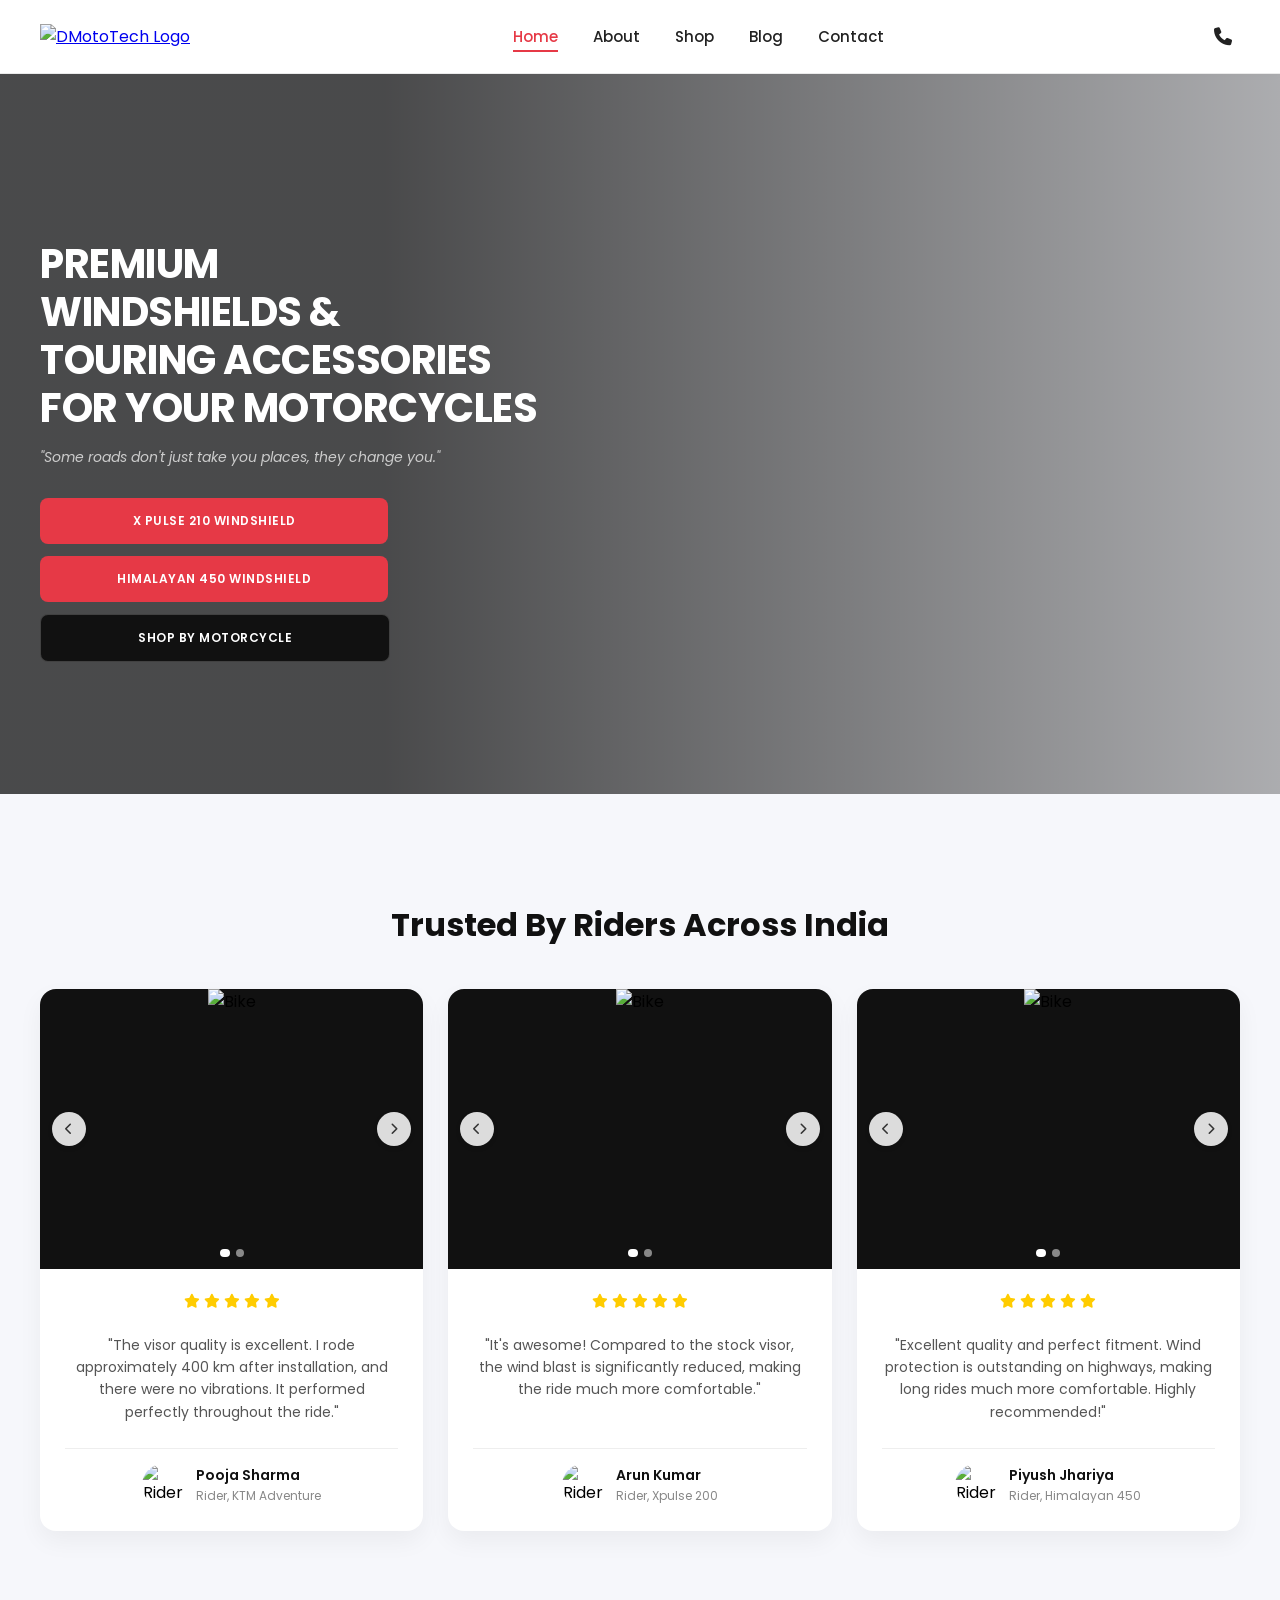
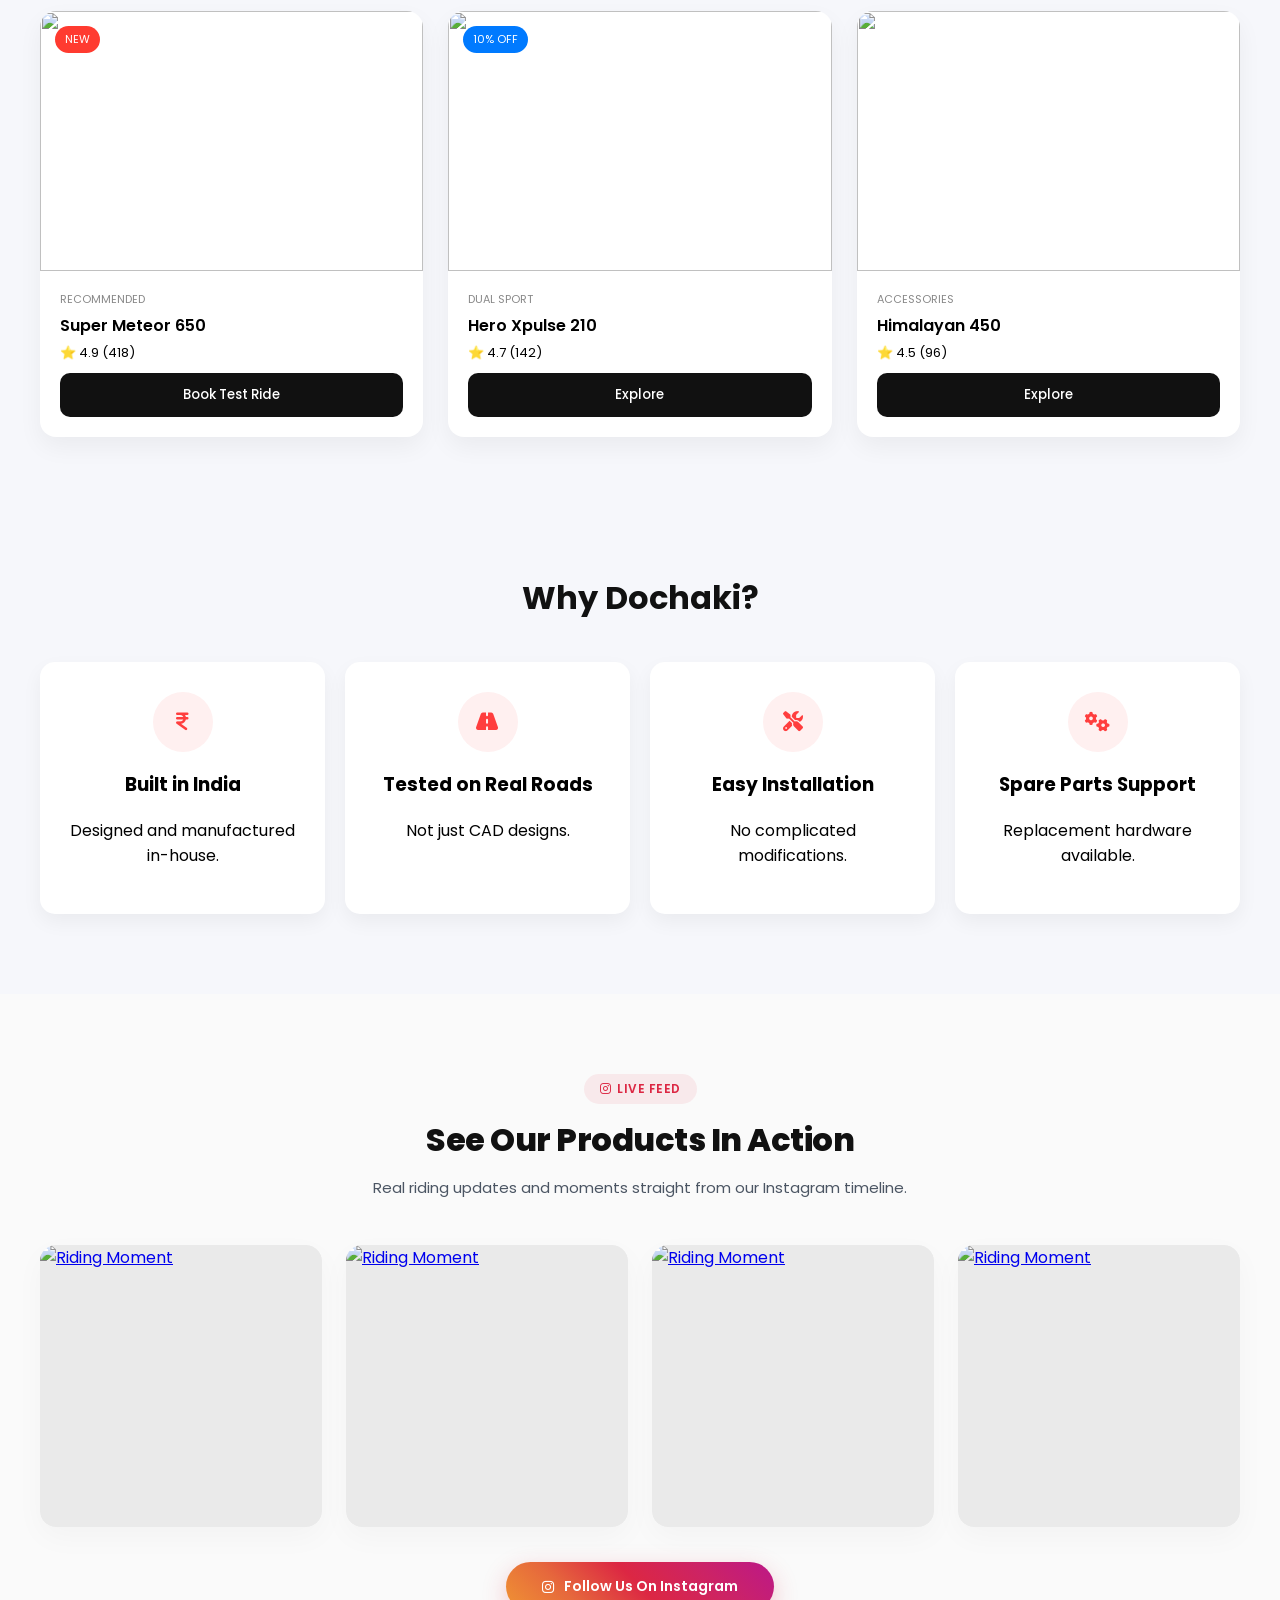
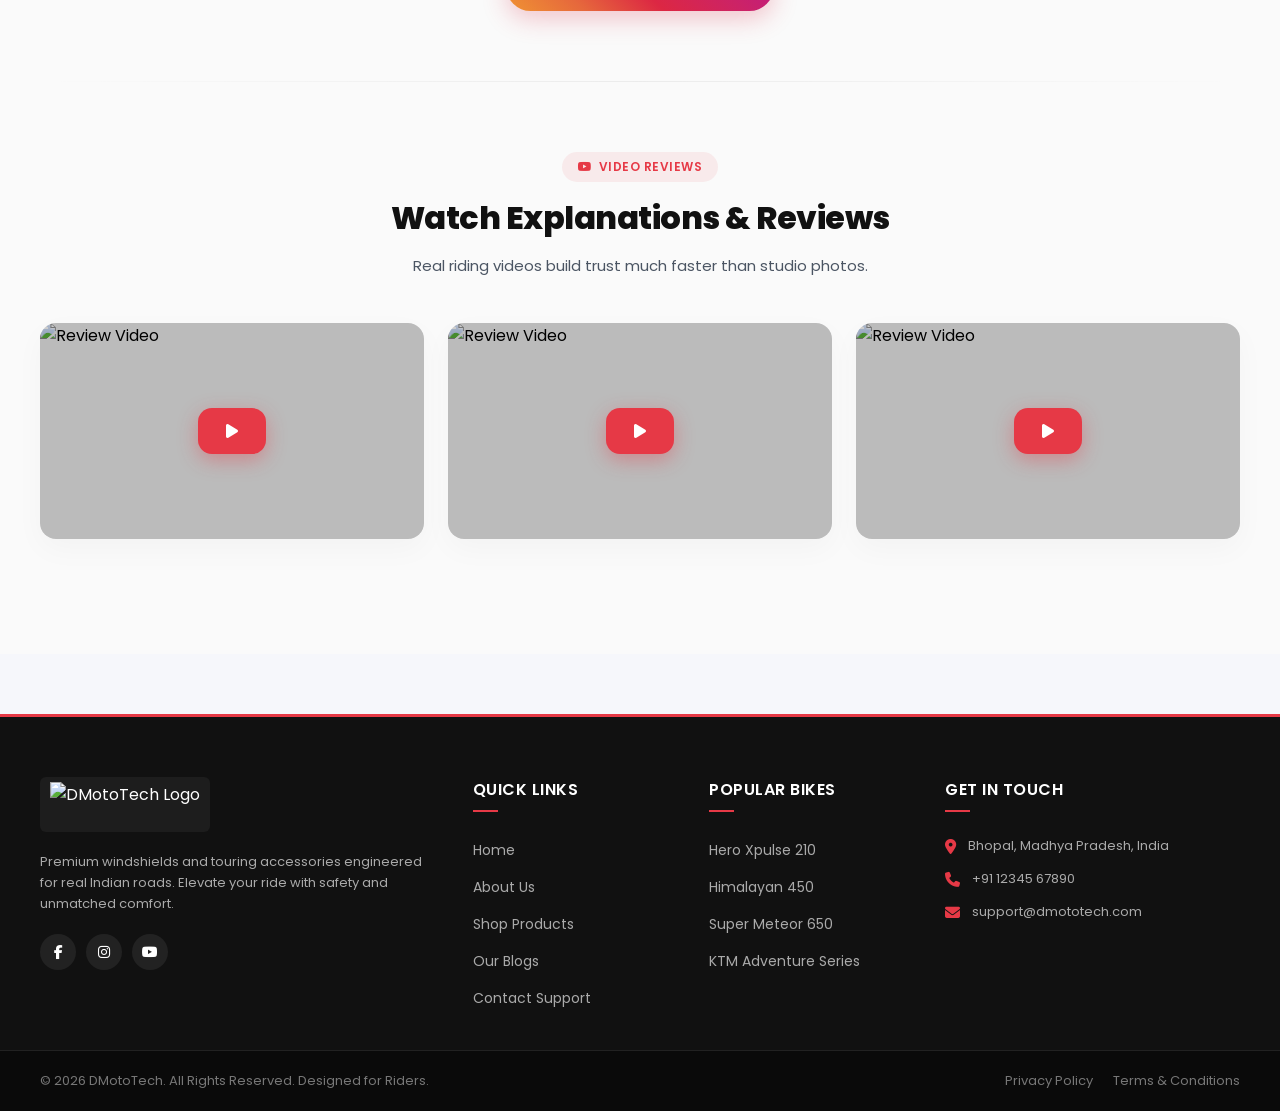
==== index.html @ 738eb781 "rename index" ====
<!DOCTYPE html>
<html lang="en">

<head>
    <meta charset="UTF-8">
    <meta name="viewport" content="width=device-width, initial-scale=1.0">
    <title>Dochaki Products</title>

    <link href="https://fonts.googleapis.com/css2?family=Poppins:wght@400;500;600;700&display=swap" rel="stylesheet">

    <link rel="stylesheet" href="https://cdnjs.cloudflare.com/ajax/libs/font-awesome/6.4.0/css/all.min.css">

    <link rel="stylesheet" href="style.css">
    <script src="script.js"></script>
</head>

<body>
    <!-- MOTO MAIN HEADER -->
<header class="moto-header">
  <div class="moto-header-container">
    
    <!-- Logo Slot -->
    <div class="moto-logo-area">
      <a href="#">
        <!-- temporary placeholder placeholder placeholder -->
        <img src="https://res.cloudinary.com/dieboinjz/image/upload/v1782130539/Mymeteor_210_veyvez.png" alt="DMotoTech Logo" class="moto-brand-logo">
      </a>
    </div>

    <!-- Navigation Menu Links -->
    <nav class="moto-navbar">
      <ul class="moto-nav-list">
        <li><a href="#" class="moto-nav-link moto-active">Home</a></li>
        <li><a href="#" class="moto-nav-link">About</a></li>
        <li><a href="#" class="moto-nav-link">Shop</a></li>
        <li><a href="#" class="moto-nav-link">Blog</a></li>
        <li><a href="#" class="moto-nav-link">Contact</a></li>
      </ul>
    </nav>

    <!-- Right Side Utility Icons (Phone Icon) -->
    <div class="moto-header-utils">
      <a href="tel:+911234567890" class="moto-utility-link" title="Call Us">
        <i class="fa-solid fa-phone"></i>
      </a>
    </div>

  </div>
</header>

    <!-- HERO SECTION -->
    <section class="dochaki-hero">
        <div class="dochaki-hero-overlay"></div>

        <div class="dochaki-hero-container">
            <div class="dochaki-hero-content">

                <!-- Main Bold Heading -->
                <h1 class="dochaki-hero-title">
                    PREMIUM <br>
                    WINDSHIELDS & <br>
                    TOURING ACCESSORIES <br>
                    FOR YOUR MOTORCYCLES
                </h1>

                <!-- Subtitle quote seen on right side overlay -->
                <p class="dochaki-hero-quote">"Some roads don't just take you places, they change you."</p>

                <!-- Call to Action Buttons -->
                <div class="dochaki-hero-actions">
                    <a href="#" class="dochaki-hero-btn dochaki-hero-btn-primary">X Pulse 210 WINDSHIELD</a>
                    <a href="#" class="dochaki-hero-btn dochaki-hero-btn-primary">HIMALAYAN 450 WINDSHIELD</a>
                    <a href="#" class="dochaki-hero-btn dochaki-hero-btn-dark">SHOP BY MOTORCYCLE</a>
                </div>
            </div>
        </div>
    </section>

    <section class="dochaki-testimonial-section">
        <h2 class="dochaki-title-main">Trusted By Riders Across India</h2>

        <div class="dochaki-testimonial-grid">

            <div class="dochaki-t-card">
                <div class="dochaki-card-media-wrapper">
                    <img src="https://images.unsplash.com/photo-1558981806-ec527fa84c39?auto=format&fit=crop&w=600&q=80"
                        alt="Bike" class="dochaki-t-img">

                    <button class="dochaki-carousel-btn dochaki-btn-prev"><i
                            class="fa-solid fa-chevron-left"></i></button>
                    <button class="dochaki-carousel-btn dochaki-btn-next"><i
                            class="fa-solid fa-chevron-right"></i></button>

                    <div class="dochaki-carousel-dots">
                        <span class="dochaki-dot active"></span>
                        <span class="dochaki-dot"></span>
                    </div>
                </div>

                <div class="dochaki-content-center">
                    <div class="dochaki-stars">
                        <i class="fa-solid fa-star"></i><i class="fa-solid fa-star"></i><i
                            class="fa-solid fa-star"></i><i class="fa-solid fa-star"></i><i
                            class="fa-solid fa-star"></i>
                    </div>
                    <p class="dochaki-review-text">"The visor quality is excellent. I rode approximately 400 km after
                        installation, and there were no vibrations. It performed perfectly throughout the ride."</p>

                    <div class="dochaki-profile-footer">
                        <img src="https://images.unsplash.com/photo-1494790108377-be9c29b29330?auto=format&fit=crop&w=100&q=80"
                            alt="Rider" class="dochaki-avatar">
                        <div class="dochaki-user-meta">
                            <div class="dochaki-user-name">Pooja Sharma</div>
                            <div class="dochaki-user-role">Rider, KTM Adventure</div>
                        </div>
                    </div>
                </div>
            </div>

            <div class="dochaki-t-card">
                <div class="dochaki-card-media-wrapper">
                    <img src="https://images.unsplash.com/photo-1568772585407-9361f9bf3a87?auto=format&fit=crop&w=600&q=80"
                        alt="Bike" class="dochaki-t-img">

                    <button class="dochaki-carousel-btn dochaki-btn-prev"><i
                            class="fa-solid fa-chevron-left"></i></button>
                    <button class="dochaki-carousel-btn dochaki-btn-next"><i
                            class="fa-solid fa-chevron-right"></i></button>

                    <div class="dochaki-carousel-dots">
                        <span class="dochaki-dot active"></span>
                        <span class="dochaki-dot"></span>
                    </div>
                </div>

                <div class="dochaki-content-center">
                    <div class="dochaki-stars">
                        <i class="fa-solid fa-star"></i><i class="fa-solid fa-star"></i><i
                            class="fa-solid fa-star"></i><i class="fa-solid fa-star"></i><i
                            class="fa-solid fa-star"></i>
                    </div>
                    <p class="dochaki-review-text">"It's awesome! Compared to the stock visor, the wind blast is
                        significantly reduced, making the ride much more comfortable."</p>

                    <div class="dochaki-profile-footer">
                        <img src="https://images.unsplash.com/photo-1507003211169-0a1dd7228f2d?auto=format&fit=crop&w=100&q=80"
                            alt="Rider" class="dochaki-avatar">
                        <div class="dochaki-user-meta">
                            <div class="dochaki-user-name">Arun Kumar</div>
                            <div class="dochaki-user-role">Rider, Xpulse 200</div>
                        </div>
                    </div>
                </div>
            </div>

            <div class="dochaki-t-card">
                <div class="dochaki-card-media-wrapper">
                    <img src="https://images.unsplash.com/photo-1485965120184-e220f721d03e?auto=format&fit=crop&w=600&q=80"
                        alt="Bike" class="dochaki-t-img">

                    <button class="dochaki-carousel-btn dochaki-btn-prev"><i
                            class="fa-solid fa-chevron-left"></i></button>
                    <button class="dochaki-carousel-btn dochaki-btn-next"><i
                            class="fa-solid fa-chevron-right"></i></button>

                    <div class="dochaki-carousel-dots">
                        <span class="dochaki-dot active"></span>
                        <span class="dochaki-dot"></span>
                    </div>
                </div>

                <div class="dochaki-content-center">
                    <div class="dochaki-stars">
                        <i class="fa-solid fa-star"></i><i class="fa-solid fa-star"></i><i
                            class="fa-solid fa-star"></i><i class="fa-solid fa-star"></i><i
                            class="fa-solid fa-star"></i>
                    </div>
                    <p class="dochaki-review-text">"Excellent quality and perfect fitment. Wind protection is
                        outstanding on highways, making long rides much more comfortable. Highly recommended!"</p>

                    <div class="dochaki-profile-footer">
                        <img src="https://images.unsplash.com/photo-1500648767791-00dcc994a43e?auto=format&fit=crop&w=100&q=80"
                            alt="Rider" class="dochaki-avatar">
                        <div class="dochaki-user-meta">
                            <div class="dochaki-user-name">Piyush Jhariya</div>
                            <div class="dochaki-user-role">Rider, Himalayan 450</div>
                        </div>
                    </div>
                </div>
            </div>

        </div>
    </section>

    <div class="dochaki-wrapper">
        <div class="dochaki-grid">

            <div class="dochaki-card">
                <span class="dochaki-badge">NEW</span>
                <div class="dochaki-img-box">
                    <img src="https://res.cloudinary.com/dieboinjz/image/upload/v1782130539/Mymeteor_210_veyvez.png"
                        class="dochaki-img">
                </div>
                <div class="dochaki-content">
                    <div class="dochaki-category">Recommended</div>
                    <h3 class="dochaki-title">Super Meteor 650</h3>
                    <div class="dochaki-rating">⭐ 4.9 <span>(418)</span></div>
                    <button class="dochaki-btn">Book Test Ride</button>
                </div>
            </div>

            <div class="dochaki-card">
                <span class="dochaki-badge dochaki-offer">10% OFF</span>
                <div class="dochaki-img-box">
                    <img src="https://res.cloudinary.com/dieboinjz/image/upload/v1782131574/Screenshot_2026-06-22_180041_uhlaps.png"
                        class="dochaki-img">
                </div>
                <div class="dochaki-content">
                    <div class="dochaki-category">Dual Sport</div>
                    <h3 class="dochaki-title">Hero Xpulse 210</h3>
                    <div class="dochaki-rating">⭐ 4.7 <span>(142)</span></div>
                    <button class="dochaki-btn">Explore</button>
                </div>
            </div>

            <div class="dochaki-card">
                <div class="dochaki-img-box">
                    <img src="https://res.cloudinary.com/dieboinjz/image/upload/v1782132322/Himalayan_450_c5fd3z.png"
                        class="dochaki-img">
                </div>
                <div class="dochaki-content">
                    <div class="dochaki-category">Accessories</div>
                    <h3 class="dochaki-title">Himalayan 450</h3>
                    <div class="dochaki-rating">⭐ 4.5 <span>(96)</span></div>
                    <button class="dochaki-btn">Explore</button>
                </div>
            </div>

        </div>
    </div>

    <section class="dochaki-section">
        <h2 class="dochaki-title-main">Why Dochaki?</h2>

        <div class="dochaki-features">
            <div class="dochaki-feature-card">
                <div class="dochaki-icon"><i class="fa-solid fa-indian-rupee-sign"></i></div>
                <h3>Built in India</h3>
                <p>Designed and manufactured in-house.</p>
            </div>

            <div class="dochaki-feature-card">
                <div class="dochaki-icon"><i class="fa-solid fa-road"></i></div>
                <h3>Tested on Real Roads</h3>
                <p>Not just CAD designs.</p>
            </div>

            <div class="dochaki-feature-card">
                <div class="dochaki-icon"><i class="fa-solid fa-screwdriver-wrench"></i></div>
                <h3>Easy Installation</h3>
                <p>No complicated modifications.</p>
            </div>

            <div class="dochaki-feature-card">
                <div class="dochaki-icon"><i class="fa-solid fa-gears"></i></div>
                <h3>Spare Parts Support</h3>
                <p>Replacement hardware available.</p>
            </div>
        </div>
    </section>

    <section class="moto-feeds-wrapper">
  <div class="moto-feeds-container">

    <div class="moto-feed-block">
      <div class="moto-feed-header">
        <span class="moto-feed-badge"><i class="fab fa-instagram"></i> Live Feed</span>
        <h2 class="moto-feed-title">See Our Products In Action</h2>
        <p class="moto-feed-subtitle">Real riding updates and moments straight from our Instagram timeline.</p>
      </div>

      <div class="moto-grid moto-insta-grid">
        <a href="#" target="_blank" class="moto-card moto-insta-card">
          <div class="moto-card-media">
            <img src="https://images.unsplash.com/photo-1558981806-ec527fa84c39?q=80&w=500" alt="Riding Moment">
            <div class="moto-card-overlay">
              <span class="moto-overlay-icon"><i class="fab fa-instagram"></i></span>
              <div class="moto-overlay-meta">
                <span><i class="fas fa-heart"></i> 245</span>
                <span><i class="fas fa-comment"></i> 18</span>
              </div>
            </div>
          </div>
        </a>
        <a href="#" target="_blank" class="moto-card moto-insta-card">
          <div class="moto-card-media">
            <img src="https://images.unsplash.com/photo-1449426468159-d96dbf08f19f?q=80&w=500" alt="Riding Moment">
            <div class="moto-card-overlay">
              <span class="moto-overlay-icon"><i class="fab fa-instagram"></i></span>
              <div class="moto-overlay-meta">
                <span><i class="fas fa-heart"></i> 512</span>
                <span><i class="fas fa-comment"></i> 42</span>
              </div>
            </div>
          </div>
        </a>
        <a href="#" target="_blank" class="moto-card moto-insta-card">
          <div class="moto-card-media">
            <img src="https://images.unsplash.com/photo-1568772585407-9361f9bf3a87?q=80&w=500" alt="Riding Moment">
            <div class="moto-card-overlay">
              <span class="moto-overlay-icon"><i class="fab fa-instagram"></i></span>
              <div class="moto-overlay-meta">
                <span><i class="fas fa-heart"></i> 189</span>
                <span><i class="fas fa-comment"></i> 12</span>
              </div>
            </div>
          </div>
        </a>
        <a href="#" target="_blank" class="moto-card moto-insta-card">
          <div class="moto-card-media">
            <img src="https://images.unsplash.com/photo-1599819811279-d5ad9cccf838?q=80&w=500" alt="Riding Moment">
            <div class="moto-card-overlay">
              <span class="moto-overlay-icon"><i class="fab fa-instagram"></i></span>
              <div class="moto-overlay-meta">
                <span><i class="fas fa-heart"></i> 320</span>
                <span><i class="fas fa-comment"></i> 29</span>
              </div>
            </div>
          </div>
        </a>
      </div>

      <div class="moto-action-row">
        <a href="#" target="_blank" class="moto-btn-insta">
          <i class="fab fa-instagram"></i> Follow Us On Instagram
        </a>
      </div>
    </div>

    <div class="moto-divider-line"></div>

    <div class="moto-feed-block">
      <div class="moto-feed-header">
        <span class="moto-feed-badge moto-badge-yt"><i class="fab fa-youtube"></i> Video Reviews</span>
        <h2 class="moto-feed-title">Watch Explanations & Reviews</h2>
        <p class="moto-feed-subtitle">Real riding videos build trust much faster than studio photos.</p>
      </div>

      <div class="moto-grid moto-yt-grid">
        <div class="moto-card moto-yt-card" onclick="motoLaunchVideo('ZS2eSuwM6i0')">
          <div class="moto-card-media moto-ratio-16-9">
            <img src="https://img.youtube.com/vi/ZS2eSuwM6i0/hqdefault.jpg" alt="Review Video">
            <div class="moto-play-overlay">
              <div class="moto-play-btn">
                <i class="fas fa-play"></i>
              </div>
            </div>
          </div>
        </div>
        <div class="moto-card moto-yt-card" onclick="motoLaunchVideo('9No-FiEInLA')">
          <div class="moto-card-media moto-ratio-16-9">
            <img src="https://img.youtube.com/vi/9No-FiEInLA/hqdefault.jpg" alt="Review Video">
            <div class="moto-play-overlay">
              <div class="moto-play-btn">
                <i class="fas fa-play"></i>
              </div>
            </div>
          </div>
        </div>
        <div class="moto-card moto-yt-card" onclick="motoLaunchVideo('tgbNymZ7vqY')">
          <div class="moto-card-media moto-ratio-16-9">
            <img src="https://img.youtube.com/vi/tgbNymZ7vqY/hqdefault.jpg" alt="Review Video">
            <div class="moto-play-overlay">
              <div class="moto-play-btn">
                <i class="fas fa-play"></i>
              </div>
            </div>
          </div>
        </div>
      </div>
    </div>

  </div>
</section>

<div id="motoVideoModal" class="moto-lightbox" onclick="motoDismissVideo()">
  <div class="moto-lightbox-dialog" onclick="event.stopPropagation()">
    <button class="moto-lightbox-close" onclick="motoDismissVideo()">&times;</button>
    <div class="moto-lightbox-body">
      <iframe id="motoModalIframe" src="" frameborder="0" allow="accelerometer; autoplay; clipboard-write; encrypted-media; gyroscope; picture-in-picture" allowfullscreen></iframe>
    </div>
  </div>
</div>

    <!-- Footer Section -->

    <!-- UNIQUE MOTO FOOTER SECTION -->
<footer class="foot-core-main">
  <div class="foot-core-container">
    
    <!-- Column 1: Brand Info -->
    <div class="foot-core-col foot-core-brand-col">
      <img src="https://res.cloudinary.com/dieboinjz/image/upload/v1782130539/Mymeteor_210_veyvez.png" alt="DMotoTech Logo" class="foot-core-logo">
      <p class="foot-core-desc">Premium windshields and touring accessories engineered for real Indian roads. Elevate your ride with safety and unmatched comfort.</p>
      <div class="foot-core-socials">
        <a href="#" class="foot-core-social-link"><i class="fa-brands fa-facebook-f"></i></a>
        <a href="#" class="foot-core-social-link"><i class="fa-brands fa-instagram"></i></a>
        <a href="#" class="foot-core-social-link"><i class="fa-brands fa-youtube"></i></a>
      </div>
    </div>

    <!-- Column 2: Quick Links -->
    <div class="foot-core-col">
      <h4 class="foot-core-heading">Quick Links</h4>
      <ul class="foot-core-links">
        <li><a href="#">Home</a></li>
        <li><a href="#">About Us</a></li>
        <li><a href="#">Shop Products</a></li>
        <li><a href="#">Our Blogs</a></li>
        <li><a href="#">Contact Support</a></li>
      </ul>
    </div>

    <!-- Column 3: Popular Bikes -->
    <div class="foot-core-col">
      <h4 class="foot-core-heading">Popular Bikes</h4>
      <ul class="foot-core-links">
        <li><a href="#">Hero Xpulse 210</a></li>
        <li><a href="#">Himalayan 450</a></li>
        <li><a href="#">Super Meteor 650</a></li>
        <li><a href="#">KTM Adventure Series</a></li>
      </ul>
    </div>

    <!-- Column 4: Contact/Location Info -->
    <div class="foot-core-col">
      <h4 class="foot-core-heading">Get in Touch</h4>
      <ul class="foot-core-info-list">
        <li>
          <i class="fa-solid fa-location-dot"></i>
          <span>Bhopal, Madhya Pradesh, India</span>
        </li>
        <li>
          <i class="fa-solid fa-phone"></i>
          <a href="tel:+911234567890">+91 12345 67890</a>
        </li>
        <li>
          <i class="fa-solid fa-envelope"></i>
          <a href="mailto:support@dmototech.com">support@dmototech.com</a>
        </li>
      </ul>
    </div>

  </div>

  <!-- COPYRIGHT STRIP -->
  <div class="foot-core-bottom-strip">
    <div class="foot-core-bottom-container">
      <p class="foot-core-copyright">&copy; 2026 DMotoTech. All Rights Reserved. Designed for Riders.</p>
      <div class="foot-core-legal-links">
        <a href="#">Privacy Policy</a>
        <a href="#">Terms & Conditions</a>
      </div>
    </div>
  </div>
</footer>

</body>

</html>
---- style.css ----
body {
    margin: 0;
    font-family: 'Poppins', sans-serif;
    background: #f6f7fb;
}

/* ===== PRODUCTS ===== */
.dochaki-wrapper {
    max-width: 1200px;
    margin: auto;
    padding: 30px 15px;
}

.dochaki-grid {
    display: grid;
    grid-template-columns: repeat(3, 1fr);
    gap: 25px;
}

@media (max-width: 992px) {
    .dochaki-grid { grid-template-columns: repeat(2, 1fr); }
}

@media (max-width: 576px) {
    .dochaki-grid { grid-template-columns: 1fr; }
}

/* PRODUCT CARD */
.dochaki-card {
    background: #fff;
    border-radius: 16px;
    overflow: hidden;
    position: relative;
    box-shadow: 0 10px 25px rgba(0,0,0,0.05);
    transition: 0.3s;
}

.dochaki-card:hover {
    transform: translateY(-6px);
    box-shadow: 0 20px 35px rgba(0,122,255,0.15);
}

/* BADGE */
.dochaki-badge {
    position: absolute;
    top: 15px;
    left: 15px;
    background: #ff3b30;
    color: #fff;
    font-size: 11px;
    padding: 5px 10px;
    border-radius: 20px;
    z-index: 1;
}

.dochaki-offer {
    background: #007aff;
}

/* IMAGE */
.dochaki-img-box {
    height: 260px;
}

.dochaki-img {
    width: 100%;
    height: 100%;
    object-fit: cover;
}

/* CONTENT */
.dochaki-content {
    padding: 20px;
}

.dochaki-category {
    font-size: 11px;
    color: #888;
    text-transform: uppercase;
}

.dochaki-title {
    font-size: 16px;
    margin: 5px 0;
    font-weight: 600;
}

.dochaki-rating {
    font-size: 13px;
    margin-bottom: 10px;
}

/* BUTTON */
.dochaki-btn {
    width: 100%;
    padding: 12px;
    border: none;
    border-radius: 10px;
    background: #111;
    color: #fff;
    cursor: pointer;
    font-family: 'Poppins', sans-serif;
    font-weight: 500;
    transition: 0.2s;
}

.dochaki-btn:hover {
    background: #007aff;
}

/* ===== FEATURES ===== */
.dochaki-section {
    max-width: 1200px;
    margin: 60px auto;
    text-align: center;
    padding: 20px;
}

.dochaki-title-main {
    font-size: 2rem;
    margin-bottom: 40px;
    font-weight: 700;
    color: #111;
}

.dochaki-features {
    display: grid;
    grid-template-columns: repeat(auto-fit, minmax(240px, 1fr));
    gap: 20px;
}

.dochaki-feature-card {
    background: #fff;
    padding: 30px;
    border-radius: 15px;
    box-shadow: 0 8px 20px rgba(0,0,0,0.05);
}

.dochaki-icon {
    width: 60px;
    height: 60px;
    margin: auto;
    display: flex;
    align-items: center;
    justify-content: center;
    border-radius: 50%;
    background: #fff0f0;
    color: #ff3e3e;
    margin-bottom: 15px;
    font-size: 20px;
}

/* ===== RIDERS TESTIMONIALS SECTION (FIXED) ===== */
.dochaki-testimonial-section {
    max-width: 1200px;
    margin: 60px auto 30px auto;
    padding: 20px 15px;
    text-align: center;
}

.dochaki-testimonial-grid {
    display: grid;
    grid-template-columns: repeat(3, 1fr);
    gap: 25px;
}

@media (max-width: 992px) {
    .dochaki-testimonial-grid { grid-template-columns: repeat(2, 1fr); }
}

@media (max-width: 576px) {
    .dochaki-testimonial-grid { grid-template-columns: 1fr; }
}

/* Unique Testimonial Card Layout */
.dochaki-t-card {
    background: #fff;
    border-radius: 16px;
    overflow: hidden;
    box-shadow: 0 10px 25px rgba(0,0,0,0.05);
    display: flex;
    flex-direction: column;
    transition: 0.3s;
}

.dochaki-t-card:hover {
    transform: translateY(-6px);
    box-shadow: 0 15px 30px rgba(0,0,0,0.08);
}

.dochaki-card-media-wrapper {
    position: relative;
    height: 280px;
    background-color: #111;
}

.dochaki-t-img {
    width: 100%;
    height: 100%;
    object-fit: cover;
}

/* Carousel Buttons inside Card */
.dochaki-carousel-btn {
    position: absolute;
    top: 50%;
    transform: translateY(-50%);
    width: 34px;
    height: 34px;
    background-color: rgba(255, 255, 255, 0.85);
    border: none;
    border-radius: 50%;
    cursor: pointer;
    display: flex;
    align-items: center;
    justify-content: center;
    color: #333;
    font-size: 12px;
    transition: 0.2s;
    box-shadow: 0 2px 5px rgba(0,0,0,0.1);
    z-index: 2;
}

.dochaki-carousel-btn:hover {
    background-color: #fff;
}

.dochaki-btn-prev { left: 12px; }
.dochaki-btn-next { right: 12px; }

/* Carousel Dots Indicator */
.dochaki-carousel-dots {
    position: absolute;
    bottom: 12px;
    left: 50%;
    transform: translateX(-50%);
    display: flex;
    gap: 6px;
    z-index: 2;
}

.dochaki-dot {
    width: 8px;
    height: 8px;
    border-radius: 50%;
    background-color: rgba(255, 255, 255, 0.5);
    transition: 0.2s;
}

.dochaki-dot.active {
    background-color: #fff;
    width: 10px;
    border-radius: 4px;
}

/* Center aligned Testimonial Content Block */
.dochaki-content-center {
    display: flex;
    flex-direction: column;
    align-items: center;
    text-align: center;
    padding: 25px;
    flex-grow: 1;
}

.dochaki-stars {
    color: #ffcc00;
    display: flex;
    gap: 4px;
    margin-bottom: 12px;
    font-size: 14px;
}

.dochaki-review-text {
    font-size: 14px;
    color: #555;
    line-height: 1.6;
    margin-bottom: 25px;
    flex-grow: 1;
}

/* Profile Footer inside Card */
.dochaki-profile-footer {
    width: 100%;
    border-top: 1px solid #eee;
    padding-top: 15px;
    display: flex;
    align-items: center;
    justify-content: center;
    gap: 12px;
}

.dochaki-avatar {
    width: 42px;
    height: 42px;
    border-radius: 50%;
    object-fit: cover;
}

.dochaki-user-meta {
    text-align: left;
}

.dochaki-user-name {
    font-size: 14px;
    font-weight: 600;
    color: #111;
    margin-bottom: 1px;
}

.dochaki-user-role {
    font-size: 12px;
    color: #888;
}



/* home page */
/* ===== HERO SECTION ===== */
.dochaki-hero {
    position: relative;
    width: 100%;
    min-height: 80vh;
    background: url('https://images.unsplash.com/photo-1485965120184-e220f721d03e?auto=format&fit=crop&w=1920&q=80') no-repeat center center/cover;
    display: flex;
    align-items: center;
    overflow: hidden;
}

/* Dark overlay to make text highly readable */
.dochaki-hero-overlay {
    position: absolute;
    top: 0;
    left: 0;
    width: 100%;
    height: 100%;
    background: linear-gradient(90deg, rgba(0, 0, 0, 0.7) 30%, rgba(0, 0, 0, 0.3) 100%);
    z-index: 1;
}

.dochaki-hero-container {
    width: 100%;
    max-width: 1200px;
    margin: auto;
    padding: 40px 15px;
    position: relative;
    z-index: 2;
}

.dochaki-hero-content {
    max-width: 650px;
    color: #fff;
}

.dochaki-hero-tagline {
    display: inline-block;
    font-size: 14px;
    text-transform: uppercase;
    letter-spacing: 1.5px;
    color: #007aff; /* Brand Accent Color */
    font-weight: 600;
    margin-bottom: 12px;
}

.dochaki-hero-title {
    font-size: 2.5rem;
    font-weight: 700;
    line-height: 1.2;
    margin-bottom: 15px;
    letter-spacing: -0.5px;
    color: #ffffff;
}

.dochaki-hero-quote {
    font-size: 14px;
    font-style: italic;
    color: #ccc;
    margin-bottom: 30px;
    max-width: 400px;
    line-height: 1.5;
}

/* Actions & Buttons */
.dochaki-hero-actions {
    display: flex;
    flex-direction: column;
    gap: 12px;
    max-width: 320px; /* Aligns with wireframe button widths */
}

.dochaki-hero-btn {
    display: block;
    width: 100%;
    padding: 14px;
    font-family: 'Poppins', sans-serif;
    font-size: 12px;
    font-weight: 600;
    text-transform: uppercase;
    text-align: center;
    text-decoration: none;
    border-radius: 8px;
    transition: 0.3s ease;
    letter-spacing: 0.5px;
}

.dochaki-hero-btn-primary {
    background: #e63946; /* Matching red/orange button highlight */
    color: #fff;
}

.dochaki-hero-btn-primary:hover {
    background: #ff3b30;
    transform: translateX(4px);
}

.dochaki-hero-btn-dark {
    background: #111111;
    color: #fff;
    border: 1px solid rgba(255, 255, 255, 0.2);
}

.dochaki-hero-btn-dark:hover {
    background: #007aff;
    border-color: #007aff;
    transform: translateX(4px);
}

/* Responsive adjustments */
@media (max-width: 768px) {
    .dochaki-hero {
        min-height: 65vh;
        background-position: 35% center; /* Adjusts image focal point on mobile */
    }
    .dochaki-hero-title {
        font-size: 1.8rem;
    }
    .dochaki-hero-actions {
        max-width: 100%;
    }
}



/* Header start */

/* ===== MOTO HEADER NAVIGATION ===== */
.moto-header {
    width: 100%;
    background-color: #ffffff;
    border-bottom: 1px solid #eaeaea;
    position: sticky;
    top: 0;
    z-index: 999;
    box-shadow: 0 2px 10px rgba(0, 0, 0, 0.02);
}

.moto-header-container {
    max-width: 1200px;
    margin: 0 auto;
    padding: 15px;
    display: flex;
    align-items: center;
    justify-content: space-between; /* Creates the space separation seen in image_26c262.png */
}

/* Logo Sizing */
.moto-logo-area {
    display: flex;
    align-items: center;
}

.moto-brand-logo {
    height: 50px; /* Adjust based on your logo design proportion */
    width: auto;
    object-fit: contain;
}

/* Center Menu Styles */
.moto-navbar {
    display: flex;
    align-items: center;
}

.moto-nav-list {
    list-style: none;
    margin: 0;
    padding: 0;
    display: flex;
    gap: 35px; /* Spaces out your Home, About, Shop links nicely */
}

.moto-nav-link {
    text-decoration: none;
    color: #222222;
    font-size: 15px;
    font-weight: 500;
    font-family: 'Poppins', sans-serif;
    transition: color 0.2s ease-in-out;
    position: relative;
    padding: 5px 0;
}

.moto-nav-link:hover,
.moto-nav-link.moto-active {
    color: #e63946; /* Matching accent color used across layout */
}

/* Underline animation on hover */
.moto-nav-link::after {
    content: '';
    position: absolute;
    bottom: 0;
    left: 0;
    width: 0;
    height: 2px;
    background-color: #e63946;
    transition: width 0.2s ease;
}

.moto-nav-link:hover::after,
.moto-nav-link.moto-active::after {
    width: 100%;
}

/* Right Side Utilities */
.moto-header-utils {
    display: flex;
    align-items: center;
}

.moto-utility-link {
    color: #222222;
    font-size: 18px;
    text-decoration: none;
    transition: color 0.2s ease;
    padding: 8px;
}

.moto-utility-link:hover {
    color: #e63946;
}

/* Responsive Handling (Mobile view behavior) */
@media (max-width: 768px) {
    .moto-header-container {
        padding: 12px 15px;
    }
    
    .moto-nav-list {
        gap: 15px; /* Compresses menu items closer on tablets */
    }
    
    .moto-nav-link {
        font-size: 13px;
    }
    
    .moto-brand-logo {
        height: 40px;
    }
}

/* Footer section start  */

/* ===== UNIQUE MOTO FOOTER ===== */
.foot-core-main {
    background-color: #111111;
    color: #ffffff;
    font-family: 'Poppins', sans-serif;
    padding-top: 60px;
    margin-top: 60px;
    border-top: 3px solid #e63946; /* Matching accent brand line */
}

.foot-core-container {
    max-width: 1200px;
    margin: 0 auto;
    padding: 0 15px 40px 15px;
    display: grid;
    grid-template-columns: 2fr 1fr 1fr 1.5fr;
    gap: 40px;
}

/* Column Specific Styles */
.foot-core-col {
    display: flex;
    flex-direction: column;
}

.foot-core-logo {
    height: 45px;
    width: auto;
    object-fit: contain;
    align-self: flex-start;
    margin-bottom: 20px;
    background: rgba(255, 255, 255, 0.05);
    padding: 5px 10px;
    border-radius: 6px;
}

.foot-core-desc {
    font-size: 13px;
    color: #aaaaaa;
    line-height: 1.6;
    margin: 0 0 20px 0;
}

.foot-core-heading {
    font-size: 16px;
    font-weight: 600;
    color: #ffffff;
    margin: 0 0 25px 0;
    position: relative;
    text-transform: uppercase;
    letter-spacing: 0.5px;
}

/* Subtle accent dot under titles */
.foot-core-heading::after {
    content: '';
    display: block;
    width: 25px;
    height: 2px;
    background-color: #e63946;
    margin-top: 8px;
}

/* List Links Logic */
.foot-core-links {
    list-style: none;
    padding: 0;
    margin: 0;
    display: flex;
    flex-direction: column;
    gap: 12px;
}

.foot-core-links a {
    color: #aaaaaa;
    text-decoration: none;
    font-size: 14px;
    transition: all 0.2s ease;
    display: inline-block;
}

.foot-core-links a:hover {
    color: #e63946;
    transform: translateX(4px);
}

/* Contact Info Icons Block */
.foot-core-info-list {
    list-style: none;
    padding: 0;
    margin: 0;
    display: flex;
    flex-direction: column;
    gap: 15px;
}

.foot-core-info-list li {
    display: flex;
    align-items: flex-start;
    gap: 12px;
    color: #aaaaaa;
    font-size: 13px;
    line-height: 1.4;
}

.foot-core-info-list i {
    color: #e63946;
    font-size: 15px;
    margin-top: 2px;
}

.foot-core-info-list a {
    color: #aaaaaa;
    text-decoration: none;
    transition: color 0.2s;
}

.foot-core-info-list a:hover {
    color: #ffffff;
}

/* Social Icon Badges */
.foot-core-socials {
    display: flex;
    gap: 10px;
}

.foot-core-social-link {
    width: 36px;
    height: 36px;
    background-color: #222222;
    color: #ffffff;
    border-radius: 50%;
    display: flex;
    align-items: center;
    justify-content: center;
    text-decoration: none;
    font-size: 14px;
    transition: all 0.3s ease;
}

.foot-core-social-link:hover {
    background-color: #e63946;
    color: #ffffff;
    transform: translateY(-3px);
}

/* ===== PREMIUM COPYRIGHT STRIP ===== */
.foot-core-bottom-strip {
    background-color: #0a0a0a;
    border-top: 1px solid #222222;
    padding: 20px 0;
}

.foot-core-bottom-container {
    max-width: 1200px;
    margin: 0 auto;
    padding: 0 15px;
    display: flex;
    justify-content: space-between;
    align-items: center;
    flex-wrap: wrap;
    gap: 15px;
}

.foot-core-copyright {
    font-size: 13px;
    color: #777777;
    margin: 0;
}

.foot-core-legal-links {
    display: flex;
    gap: 20px;
}

.foot-core-legal-links a {
    color: #777777;
    font-size: 13px;
    text-decoration: none;
    transition: color 0.2s;
}

.foot-core-legal-links a:hover {
    color: #aaaaaa;
}

/* Responsive Grid Tweaks */
@media (max-width: 992px) {
    .foot-core-container {
        grid-template-columns: 1fr 1fr;
        gap: 30px;
    }
}

@media (max-width: 576px) {
    .foot-core-container {
        grid-template-columns: 1fr;
        gap: 35px;
    }
    .foot-core-bottom-container {
        flex-direction: column;
        text-align: center;
    }
}


    /* ===== DMOTOTECH UNIFIED FEEDS DESIGN ENGINE ===== */
:root {
    --moto-brand-red: #e63946;
    --moto-dark-bg: #111111;
    --moto-light-bg: #fafafa;
    --moto-text-main: #1f2937;
    --moto-text-muted: #4b5563;
    --moto-radius-main: 16px;
    --moto-transition: all 0.35s cubic-bezier(0.16, 1, 0.3, 1);
    --moto-insta-linear: linear-gradient(45deg, #f09433 0%, #e6683c 25%, #dc2743 50%, #cc2366 75%, #bc1888 100%);
}

.moto-feeds-wrapper {
    background-color: var(--moto-light-bg);
    padding: 80px 20px;
    font-family: 'Poppins', sans-serif;
}

.moto-feeds-container {
    max-width: 1200px;
    margin: 0 auto;
    display: flex;
    flex-direction: column;
    gap: 70px;
}

/* Reusable Header Engine */
.moto-feed-header {
    text-align: center;
    margin-bottom: 45px;
}

.moto-feed-badge {
    display: inline-flex;
    align-items: center;
    gap: 6px;
    background: rgba(220, 39, 67, 0.08);
    color: #dc2743;
    padding: 6px 16px;
    border-radius: 30px;
    font-size: 12px;
    font-weight: 600;
    text-transform: uppercase;
    letter-spacing: 0.5px;
    margin-bottom: 12px;
}

.moto-feed-badge.moto-badge-yt {
    background: rgba(230, 57, 70, 0.08);
    color: var(--moto-brand-red);
}

.moto-feed-title {
    font-size: 32px;
    color: var(--moto-dark-bg);
    font-weight: 800;
    margin: 0 0 12px 0;
    letter-spacing: -0.5px;
}

.moto-feed-subtitle {
    font-size: 15px;
    color: var(--moto-text-muted);
    max-width: 580px;
    margin: 0 auto;
    line-height: 1.6;
}

/* Master Responsive Grid Setup */
.moto-grid {
    display: grid;
    gap: 24px;
    margin-bottom: 35px;
}

.moto-insta-grid {
    grid-template-columns: repeat(4, 1fr);
}

.moto-yt-grid {
    grid-template-columns: repeat(3, 1fr);
}

/* Card Foundation */
.moto-card {
    background: #ffffff;
    border-radius: var(--moto-radius-main);
    overflow: hidden;
    box-shadow: 0 10px 30px rgba(0, 0, 0, 0.03);
    transition: var(--moto-transition);
}

.moto-card-media {
    position: relative;
    width: 100%;
    aspect-ratio: 1 / 1; /* Pure Square for Insta */
    overflow: hidden;
    background: #eaeaea;
}

.moto-card-media.moto-ratio-16-9 {
    aspect-ratio: 16 / 9; /* Exact Video Dimension */
}

.moto-card-media img {
    width: 100%;
    height: 100%;
    object-fit: cover;
    transition: var(--moto-transition);
}

/* Overlays & Effects */
.moto-card-overlay {
    position: absolute;
    inset: 0;
    background: rgba(0, 0, 0, 0.7);
    display: flex;
    flex-direction: column;
    justify-content: center;
    align-items: center;
    opacity: 0;
    transition: var(--moto-transition);
    color: #ffffff;
}

.moto-overlay-icon {
    font-size: 32px;
    margin-bottom: 10px;
    transform: translateY(10px);
    transition: var(--moto-transition);
}

.moto-overlay-meta {
    display: flex;
    gap: 20px;
    font-size: 14px;
    font-weight: 600;
    transform: translateY(15px);
    transition: var(--moto-transition);
}

.moto-overlay-meta i { margin-right: 5px; }

/* Interactive Hover States */
.moto-insta-card:hover {
    transform: translateY(-6px);
    box-shadow: 0 20px 40px rgba(0, 0, 0, 0.08);
}

.moto-insta-card:hover img { transform: scale(1.05); }
.moto-insta-card:hover .moto-card-overlay { opacity: 1; }
.moto-insta-card:hover .moto-overlay-icon,
.moto-insta-card:hover .moto-overlay-meta { transform: translateY(0); }

/* YouTube Play Button Styling */
.moto-yt-card { cursor: pointer; }
.moto-play-overlay {
    position: absolute;
    inset: 0;
    background: rgba(0, 0, 0, 0.2);
    display: flex;
    justify-content: center;
    align-items: center;
    transition: var(--moto-transition);
}

.moto-play-btn {
    width: 68px;
    height: 46px;
    background-color: var(--moto-brand-red);
    color: #ffffff;
    border-radius: 14px;
    display: flex;
    justify-content: center;
    align-items: center;
    font-size: 16px;
    box-shadow: 0 6px 20px rgba(230, 57, 70, 0.4);
    transition: var(--moto-transition);
}

.moto-yt-card:hover {
    transform: translateY(-6px);
    box-shadow: 0 20px 40px rgba(230, 57, 70, 0.1);
}
.moto-yt-card:hover .moto-play-overlay { background: rgba(0, 0, 0, 0.4); }
.moto-yt-card:hover .moto-play-btn {
    transform: scale(1.12);
    background-color: #ff0000;
}

/* Buttons and Separators */
.moto-action-row { text-align: center; }
.moto-btn-insta {
    display: inline-flex;
    align-items: center;
    gap: 10px;
    padding: 14px 36px;
    background: var(--moto-insta-linear);
    color: #ffffff !important;
    text-decoration: none;
    font-weight: 600;
    font-size: 14px;
    border-radius: 50px;
    box-shadow: 0 8px 24px rgba(220, 39, 67, 0.25);
    transition: var(--moto-transition);
}

.moto-btn-insta:hover {
    transform: translateY(-3px);
    box-shadow: 0 12px 30px rgba(220, 39, 67, 0.45);
}

.moto-divider-line {
    width: 100%;
    height: 1px;
    background: linear-gradient(90deg, transparent, rgba(0,0,0,0.06) 50%, transparent);
}

/* UI Lightbox Engine */
.moto-lightbox {
    display: none;
    position: fixed;
    inset: 0;
    z-index: 999999;
    background-color: rgba(0, 0, 0, 0.9);
    justify-content: center;
    align-items: center;
    opacity: 0;
    transition: opacity 0.3s ease;
    backdrop-filter: blur(8px);
}

.moto-lightbox.active-view {
    display: flex;
    opacity: 1;
}

.moto-lightbox-dialog {
    position: relative;
    width: 90%;
    max-width: 850px;
    background: #000000;
    border-radius: var(--moto-radius-main);
    overflow: hidden;
    box-shadow: 0 25px 50px rgba(0,0,0,0.5);
}

.moto-lightbox-body {
    position: relative;
    padding-bottom: 56.25%;
    height: 0;
}

.moto-lightbox-body iframe {
    position: absolute;
    inset: 0;
    width: 100%;
    height: 100%;
}

.moto-lightbox-close {
    position: absolute;
    top: 12px;
    right: 20px;
    color: #ffffff;
    font-size: 38px;
    background: transparent;
    border: none;
    cursor: pointer;
    z-index: 10;
    transition: color 0.2s;
}

.moto-lightbox-close:hover { color: var(--moto-brand-red); }

/* Responsive Engines */
@media (max-width: 992px) {
    .moto-insta-grid { grid-template-columns: repeat(2, 1fr); }
    .moto-yt-grid { grid-template-columns: repeat(2, 1fr); }
}

@media (max-width: 600px) {
    .moto-feeds-wrapper { padding: 50px 15px; }
    .moto-insta-grid, .moto-yt-grid { grid-template-columns: 1fr; gap: 16px; }
    .moto-feed-title { font-size: 24px; }
}
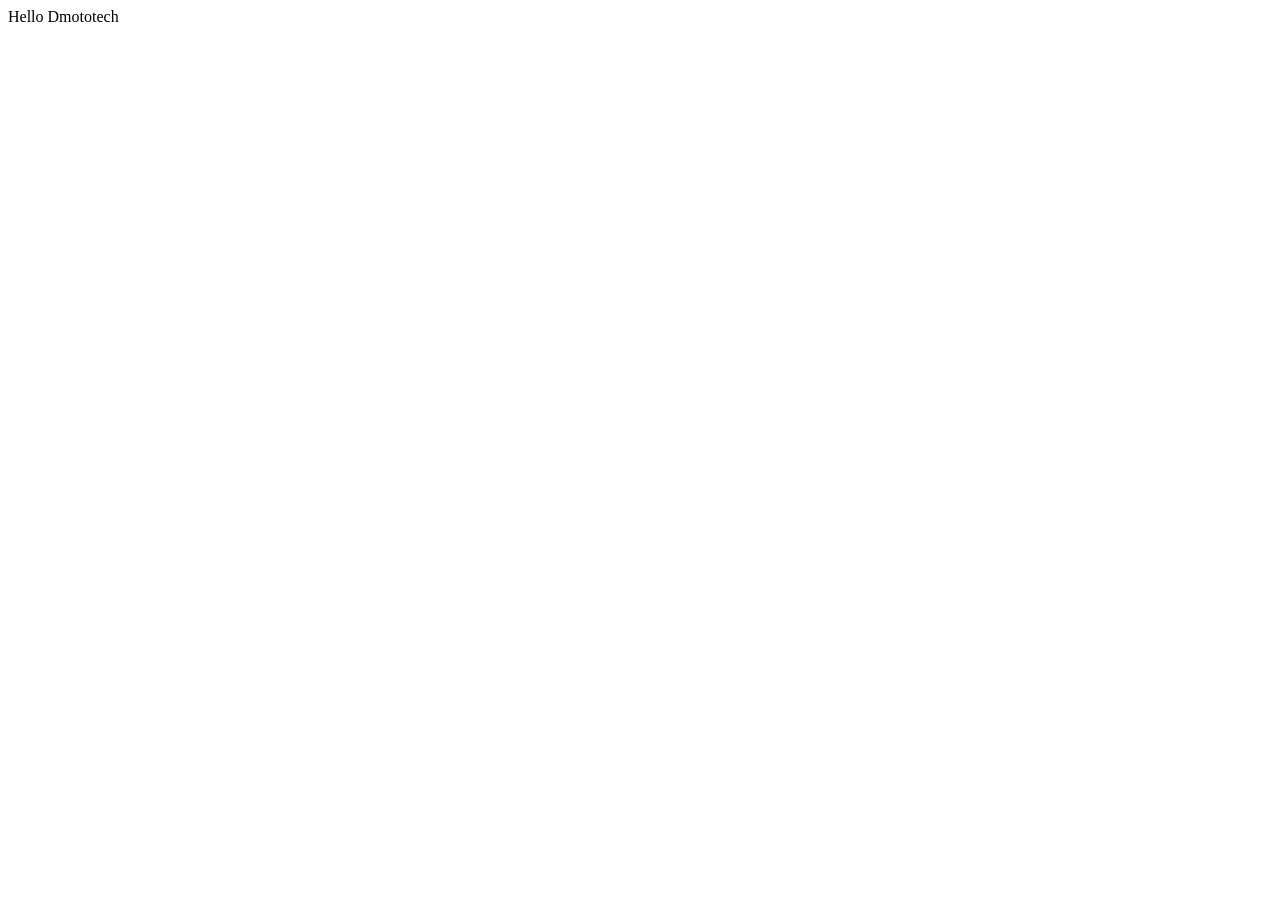
==== commit 3b819f83: "Dmototech" ====
--- a/index.html
+++ b/index.html
@@ -4,467 +4,11 @@
 <head>
     <meta charset="UTF-8">
     <meta name="viewport" content="width=device-width, initial-scale=1.0">
-    <title>Dochaki Products</title>
-
-    <link href="https://fonts.googleapis.com/css2?family=Poppins:wght@400;500;600;700&display=swap" rel="stylesheet">
-
-    <link rel="stylesheet" href="https://cdnjs.cloudflare.com/ajax/libs/font-awesome/6.4.0/css/all.min.css">
-
-    <link rel="stylesheet" href="style.css">
-    <script src="script.js"></script>
+    <title>Document</title>
 </head>
 
 <body>
-    <!-- MOTO MAIN HEADER -->
-<header class="moto-header">
-  <div class="moto-header-container">
-    
-    <!-- Logo Slot -->
-    <div class="moto-logo-area">
-      <a href="#">
-        <!-- temporary placeholder placeholder placeholder -->
-        <img src="https://res.cloudinary.com/dieboinjz/image/upload/v1782130539/Mymeteor_210_veyvez.png" alt="DMotoTech Logo" class="moto-brand-logo">
-      </a>
-    </div>
-
-    <!-- Navigation Menu Links -->
-    <nav class="moto-navbar">
-      <ul class="moto-nav-list">
-        <li><a href="#" class="moto-nav-link moto-active">Home</a></li>
-        <li><a href="#" class="moto-nav-link">About</a></li>
-        <li><a href="#" class="moto-nav-link">Shop</a></li>
-        <li><a href="#" class="moto-nav-link">Blog</a></li>
-        <li><a href="#" class="moto-nav-link">Contact</a></li>
-      </ul>
-    </nav>
-
-    <!-- Right Side Utility Icons (Phone Icon) -->
-    <div class="moto-header-utils">
-      <a href="tel:+911234567890" class="moto-utility-link" title="Call Us">
-        <i class="fa-solid fa-phone"></i>
-      </a>
-    </div>
-
-  </div>
-</header>
-
-    <!-- HERO SECTION -->
-    <section class="dochaki-hero">
-        <div class="dochaki-hero-overlay"></div>
-
-        <div class="dochaki-hero-container">
-            <div class="dochaki-hero-content">
-
-                <!-- Main Bold Heading -->
-                <h1 class="dochaki-hero-title">
-                    PREMIUM <br>
-                    WINDSHIELDS & <br>
-                    TOURING ACCESSORIES <br>
-                    FOR YOUR MOTORCYCLES
-                </h1>
-
-                <!-- Subtitle quote seen on right side overlay -->
-                <p class="dochaki-hero-quote">"Some roads don't just take you places, they change you."</p>
-
-                <!-- Call to Action Buttons -->
-                <div class="dochaki-hero-actions">
-                    <a href="#" class="dochaki-hero-btn dochaki-hero-btn-primary">X Pulse 210 WINDSHIELD</a>
-                    <a href="#" class="dochaki-hero-btn dochaki-hero-btn-primary">HIMALAYAN 450 WINDSHIELD</a>
-                    <a href="#" class="dochaki-hero-btn dochaki-hero-btn-dark">SHOP BY MOTORCYCLE</a>
-                </div>
-            </div>
-        </div>
-    </section>
-
-    <section class="dochaki-testimonial-section">
-        <h2 class="dochaki-title-main">Trusted By Riders Across India</h2>
-
-        <div class="dochaki-testimonial-grid">
-
-            <div class="dochaki-t-card">
-                <div class="dochaki-card-media-wrapper">
-                    <img src="https://images.unsplash.com/photo-1558981806-ec527fa84c39?auto=format&fit=crop&w=600&q=80"
-                        alt="Bike" class="dochaki-t-img">
-
-                    <button class="dochaki-carousel-btn dochaki-btn-prev"><i
-                            class="fa-solid fa-chevron-left"></i></button>
-                    <button class="dochaki-carousel-btn dochaki-btn-next"><i
-                            class="fa-solid fa-chevron-right"></i></button>
-
-                    <div class="dochaki-carousel-dots">
-                        <span class="dochaki-dot active"></span>
-                        <span class="dochaki-dot"></span>
-                    </div>
-                </div>
-
-                <div class="dochaki-content-center">
-                    <div class="dochaki-stars">
-                        <i class="fa-solid fa-star"></i><i class="fa-solid fa-star"></i><i
-                            class="fa-solid fa-star"></i><i class="fa-solid fa-star"></i><i
-                            class="fa-solid fa-star"></i>
-                    </div>
-                    <p class="dochaki-review-text">"The visor quality is excellent. I rode approximately 400 km after
-                        installation, and there were no vibrations. It performed perfectly throughout the ride."</p>
-
-                    <div class="dochaki-profile-footer">
-                        <img src="https://images.unsplash.com/photo-1494790108377-be9c29b29330?auto=format&fit=crop&w=100&q=80"
-                            alt="Rider" class="dochaki-avatar">
-                        <div class="dochaki-user-meta">
-                            <div class="dochaki-user-name">Pooja Sharma</div>
-                            <div class="dochaki-user-role">Rider, KTM Adventure</div>
-                        </div>
-                    </div>
-                </div>
-            </div>
-
-            <div class="dochaki-t-card">
-                <div class="dochaki-card-media-wrapper">
-                    <img src="https://images.unsplash.com/photo-1568772585407-9361f9bf3a87?auto=format&fit=crop&w=600&q=80"
-                        alt="Bike" class="dochaki-t-img">
-
-                    <button class="dochaki-carousel-btn dochaki-btn-prev"><i
-                            class="fa-solid fa-chevron-left"></i></button>
-                    <button class="dochaki-carousel-btn dochaki-btn-next"><i
-                            class="fa-solid fa-chevron-right"></i></button>
-
-                    <div class="dochaki-carousel-dots">
-                        <span class="dochaki-dot active"></span>
-                        <span class="dochaki-dot"></span>
-                    </div>
-                </div>
-
-                <div class="dochaki-content-center">
-                    <div class="dochaki-stars">
-                        <i class="fa-solid fa-star"></i><i class="fa-solid fa-star"></i><i
-                            class="fa-solid fa-star"></i><i class="fa-solid fa-star"></i><i
-                            class="fa-solid fa-star"></i>
-                    </div>
-                    <p class="dochaki-review-text">"It's awesome! Compared to the stock visor, the wind blast is
-                        significantly reduced, making the ride much more comfortable."</p>
-
-                    <div class="dochaki-profile-footer">
-                        <img src="https://images.unsplash.com/photo-1507003211169-0a1dd7228f2d?auto=format&fit=crop&w=100&q=80"
-                            alt="Rider" class="dochaki-avatar">
-                        <div class="dochaki-user-meta">
-                            <div class="dochaki-user-name">Arun Kumar</div>
-                            <div class="dochaki-user-role">Rider, Xpulse 200</div>
-                        </div>
-                    </div>
-                </div>
-            </div>
-
-            <div class="dochaki-t-card">
-                <div class="dochaki-card-media-wrapper">
-                    <img src="https://images.unsplash.com/photo-1485965120184-e220f721d03e?auto=format&fit=crop&w=600&q=80"
-                        alt="Bike" class="dochaki-t-img">
-
-                    <button class="dochaki-carousel-btn dochaki-btn-prev"><i
-                            class="fa-solid fa-chevron-left"></i></button>
-                    <button class="dochaki-carousel-btn dochaki-btn-next"><i
-                            class="fa-solid fa-chevron-right"></i></button>
-
-                    <div class="dochaki-carousel-dots">
-                        <span class="dochaki-dot active"></span>
-                        <span class="dochaki-dot"></span>
-                    </div>
-                </div>
-
-                <div class="dochaki-content-center">
-                    <div class="dochaki-stars">
-                        <i class="fa-solid fa-star"></i><i class="fa-solid fa-star"></i><i
-                            class="fa-solid fa-star"></i><i class="fa-solid fa-star"></i><i
-                            class="fa-solid fa-star"></i>
-                    </div>
-                    <p class="dochaki-review-text">"Excellent quality and perfect fitment. Wind protection is
-                        outstanding on highways, making long rides much more comfortable. Highly recommended!"</p>
-
-                    <div class="dochaki-profile-footer">
-                        <img src="https://images.unsplash.com/photo-1500648767791-00dcc994a43e?auto=format&fit=crop&w=100&q=80"
-                            alt="Rider" class="dochaki-avatar">
-                        <div class="dochaki-user-meta">
-                            <div class="dochaki-user-name">Piyush Jhariya</div>
-                            <div class="dochaki-user-role">Rider, Himalayan 450</div>
-                        </div>
-                    </div>
-                </div>
-            </div>
-
-        </div>
-    </section>
-
-    <div class="dochaki-wrapper">
-        <div class="dochaki-grid">
-
-            <div class="dochaki-card">
-                <span class="dochaki-badge">NEW</span>
-                <div class="dochaki-img-box">
-                    <img src="https://res.cloudinary.com/dieboinjz/image/upload/v1782130539/Mymeteor_210_veyvez.png"
-                        class="dochaki-img">
-                </div>
-                <div class="dochaki-content">
-                    <div class="dochaki-category">Recommended</div>
-                    <h3 class="dochaki-title">Super Meteor 650</h3>
-                    <div class="dochaki-rating">⭐ 4.9 <span>(418)</span></div>
-                    <button class="dochaki-btn">Book Test Ride</button>
-                </div>
-            </div>
-
-            <div class="dochaki-card">
-                <span class="dochaki-badge dochaki-offer">10% OFF</span>
-                <div class="dochaki-img-box">
-                    <img src="https://res.cloudinary.com/dieboinjz/image/upload/v1782131574/Screenshot_2026-06-22_180041_uhlaps.png"
-                        class="dochaki-img">
-                </div>
-                <div class="dochaki-content">
-                    <div class="dochaki-category">Dual Sport</div>
-                    <h3 class="dochaki-title">Hero Xpulse 210</h3>
-                    <div class="dochaki-rating">⭐ 4.7 <span>(142)</span></div>
-                    <button class="dochaki-btn">Explore</button>
-                </div>
-            </div>
-
-            <div class="dochaki-card">
-                <div class="dochaki-img-box">
-                    <img src="https://res.cloudinary.com/dieboinjz/image/upload/v1782132322/Himalayan_450_c5fd3z.png"
-                        class="dochaki-img">
-                </div>
-                <div class="dochaki-content">
-                    <div class="dochaki-category">Accessories</div>
-                    <h3 class="dochaki-title">Himalayan 450</h3>
-                    <div class="dochaki-rating">⭐ 4.5 <span>(96)</span></div>
-                    <button class="dochaki-btn">Explore</button>
-                </div>
-            </div>
-
-        </div>
-    </div>
-
-    <section class="dochaki-section">
-        <h2 class="dochaki-title-main">Why Dochaki?</h2>
-
-        <div class="dochaki-features">
-            <div class="dochaki-feature-card">
-                <div class="dochaki-icon"><i class="fa-solid fa-indian-rupee-sign"></i></div>
-                <h3>Built in India</h3>
-                <p>Designed and manufactured in-house.</p>
-            </div>
-
-            <div class="dochaki-feature-card">
-                <div class="dochaki-icon"><i class="fa-solid fa-road"></i></div>
-                <h3>Tested on Real Roads</h3>
-                <p>Not just CAD designs.</p>
-            </div>
-
-            <div class="dochaki-feature-card">
-                <div class="dochaki-icon"><i class="fa-solid fa-screwdriver-wrench"></i></div>
-                <h3>Easy Installation</h3>
-                <p>No complicated modifications.</p>
-            </div>
-
-            <div class="dochaki-feature-card">
-                <div class="dochaki-icon"><i class="fa-solid fa-gears"></i></div>
-                <h3>Spare Parts Support</h3>
-                <p>Replacement hardware available.</p>
-            </div>
-        </div>
-    </section>
-
-    <section class="moto-feeds-wrapper">
-  <div class="moto-feeds-container">
-
-    <div class="moto-feed-block">
-      <div class="moto-feed-header">
-        <span class="moto-feed-badge"><i class="fab fa-instagram"></i> Live Feed</span>
-        <h2 class="moto-feed-title">See Our Products In Action</h2>
-        <p class="moto-feed-subtitle">Real riding updates and moments straight from our Instagram timeline.</p>
-      </div>
-
-      <div class="moto-grid moto-insta-grid">
-        <a href="#" target="_blank" class="moto-card moto-insta-card">
-          <div class="moto-card-media">
-            <img src="https://images.unsplash.com/photo-1558981806-ec527fa84c39?q=80&w=500" alt="Riding Moment">
-            <div class="moto-card-overlay">
-              <span class="moto-overlay-icon"><i class="fab fa-instagram"></i></span>
-              <div class="moto-overlay-meta">
-                <span><i class="fas fa-heart"></i> 245</span>
-                <span><i class="fas fa-comment"></i> 18</span>
-              </div>
-            </div>
-          </div>
-        </a>
-        <a href="#" target="_blank" class="moto-card moto-insta-card">
-          <div class="moto-card-media">
-            <img src="https://images.unsplash.com/photo-1449426468159-d96dbf08f19f?q=80&w=500" alt="Riding Moment">
-            <div class="moto-card-overlay">
-              <span class="moto-overlay-icon"><i class="fab fa-instagram"></i></span>
-              <div class="moto-overlay-meta">
-                <span><i class="fas fa-heart"></i> 512</span>
-                <span><i class="fas fa-comment"></i> 42</span>
-              </div>
-            </div>
-          </div>
-        </a>
-        <a href="#" target="_blank" class="moto-card moto-insta-card">
-          <div class="moto-card-media">
-            <img src="https://images.unsplash.com/photo-1568772585407-9361f9bf3a87?q=80&w=500" alt="Riding Moment">
-            <div class="moto-card-overlay">
-              <span class="moto-overlay-icon"><i class="fab fa-instagram"></i></span>
-              <div class="moto-overlay-meta">
-                <span><i class="fas fa-heart"></i> 189</span>
-                <span><i class="fas fa-comment"></i> 12</span>
-              </div>
-            </div>
-          </div>
-        </a>
-        <a href="#" target="_blank" class="moto-card moto-insta-card">
-          <div class="moto-card-media">
-            <img src="https://images.unsplash.com/photo-1599819811279-d5ad9cccf838?q=80&w=500" alt="Riding Moment">
-            <div class="moto-card-overlay">
-              <span class="moto-overlay-icon"><i class="fab fa-instagram"></i></span>
-              <div class="moto-overlay-meta">
-                <span><i class="fas fa-heart"></i> 320</span>
-                <span><i class="fas fa-comment"></i> 29</span>
-              </div>
-            </div>
-          </div>
-        </a>
-      </div>
-
-      <div class="moto-action-row">
-        <a href="#" target="_blank" class="moto-btn-insta">
-          <i class="fab fa-instagram"></i> Follow Us On Instagram
-        </a>
-      </div>
-    </div>
-
-    <div class="moto-divider-line"></div>
-
-    <div class="moto-feed-block">
-      <div class="moto-feed-header">
-        <span class="moto-feed-badge moto-badge-yt"><i class="fab fa-youtube"></i> Video Reviews</span>
-        <h2 class="moto-feed-title">Watch Explanations & Reviews</h2>
-        <p class="moto-feed-subtitle">Real riding videos build trust much faster than studio photos.</p>
-      </div>
-
-      <div class="moto-grid moto-yt-grid">
-        <div class="moto-card moto-yt-card" onclick="motoLaunchVideo('ZS2eSuwM6i0')">
-          <div class="moto-card-media moto-ratio-16-9">
-            <img src="https://img.youtube.com/vi/ZS2eSuwM6i0/hqdefault.jpg" alt="Review Video">
-            <div class="moto-play-overlay">
-              <div class="moto-play-btn">
-                <i class="fas fa-play"></i>
-              </div>
-            </div>
-          </div>
-        </div>
-        <div class="moto-card moto-yt-card" onclick="motoLaunchVideo('9No-FiEInLA')">
-          <div class="moto-card-media moto-ratio-16-9">
-            <img src="https://img.youtube.com/vi/9No-FiEInLA/hqdefault.jpg" alt="Review Video">
-            <div class="moto-play-overlay">
-              <div class="moto-play-btn">
-                <i class="fas fa-play"></i>
-              </div>
-            </div>
-          </div>
-        </div>
-        <div class="moto-card moto-yt-card" onclick="motoLaunchVideo('tgbNymZ7vqY')">
-          <div class="moto-card-media moto-ratio-16-9">
-            <img src="https://img.youtube.com/vi/tgbNymZ7vqY/hqdefault.jpg" alt="Review Video">
-            <div class="moto-play-overlay">
-              <div class="moto-play-btn">
-                <i class="fas fa-play"></i>
-              </div>
-            </div>
-          </div>
-        </div>
-      </div>
-    </div>
-
-  </div>
-</section>
-
-<div id="motoVideoModal" class="moto-lightbox" onclick="motoDismissVideo()">
-  <div class="moto-lightbox-dialog" onclick="event.stopPropagation()">
-    <button class="moto-lightbox-close" onclick="motoDismissVideo()">&times;</button>
-    <div class="moto-lightbox-body">
-      <iframe id="motoModalIframe" src="" frameborder="0" allow="accelerometer; autoplay; clipboard-write; encrypted-media; gyroscope; picture-in-picture" allowfullscreen></iframe>
-    </div>
-  </div>
-</div>
-
-    <!-- Footer Section -->
-
-    <!-- UNIQUE MOTO FOOTER SECTION -->
-<footer class="foot-core-main">
-  <div class="foot-core-container">
-    
-    <!-- Column 1: Brand Info -->
-    <div class="foot-core-col foot-core-brand-col">
-      <img src="https://res.cloudinary.com/dieboinjz/image/upload/v1782130539/Mymeteor_210_veyvez.png" alt="DMotoTech Logo" class="foot-core-logo">
-      <p class="foot-core-desc">Premium windshields and touring accessories engineered for real Indian roads. Elevate your ride with safety and unmatched comfort.</p>
-      <div class="foot-core-socials">
-        <a href="#" class="foot-core-social-link"><i class="fa-brands fa-facebook-f"></i></a>
-        <a href="#" class="foot-core-social-link"><i class="fa-brands fa-instagram"></i></a>
-        <a href="#" class="foot-core-social-link"><i class="fa-brands fa-youtube"></i></a>
-      </div>
-    </div>
-
-    <!-- Column 2: Quick Links -->
-    <div class="foot-core-col">
-      <h4 class="foot-core-heading">Quick Links</h4>
-      <ul class="foot-core-links">
-        <li><a href="#">Home</a></li>
-        <li><a href="#">About Us</a></li>
-        <li><a href="#">Shop Products</a></li>
-        <li><a href="#">Our Blogs</a></li>
-        <li><a href="#">Contact Support</a></li>
-      </ul>
-    </div>
-
-    <!-- Column 3: Popular Bikes -->
-    <div class="foot-core-col">
-      <h4 class="foot-core-heading">Popular Bikes</h4>
-      <ul class="foot-core-links">
-        <li><a href="#">Hero Xpulse 210</a></li>
-        <li><a href="#">Himalayan 450</a></li>
-        <li><a href="#">Super Meteor 650</a></li>
-        <li><a href="#">KTM Adventure Series</a></li>
-      </ul>
-    </div>
-
-    <!-- Column 4: Contact/Location Info -->
-    <div class="foot-core-col">
-      <h4 class="foot-core-heading">Get in Touch</h4>
-      <ul class="foot-core-info-list">
-        <li>
-          <i class="fa-solid fa-location-dot"></i>
-          <span>Bhopal, Madhya Pradesh, India</span>
-        </li>
-        <li>
-          <i class="fa-solid fa-phone"></i>
-          <a href="tel:+911234567890">+91 12345 67890</a>
-        </li>
-        <li>
-          <i class="fa-solid fa-envelope"></i>
-          <a href="mailto:support@dmototech.com">support@dmototech.com</a>
-        </li>
-      </ul>
-    </div>
-
-  </div>
-
-  <!-- COPYRIGHT STRIP -->
-  <div class="foot-core-bottom-strip">
-    <div class="foot-core-bottom-container">
-      <p class="foot-core-copyright">&copy; 2026 DMotoTech. All Rights Reserved. Designed for Riders.</p>
-      <div class="foot-core-legal-links">
-        <a href="#">Privacy Policy</a>
-        <a href="#">Terms & Conditions</a>
-      </div>
-    </div>
-  </div>
-</footer>
-
+    Hello Dmototech
 </body>
 
-</html>
+</html>
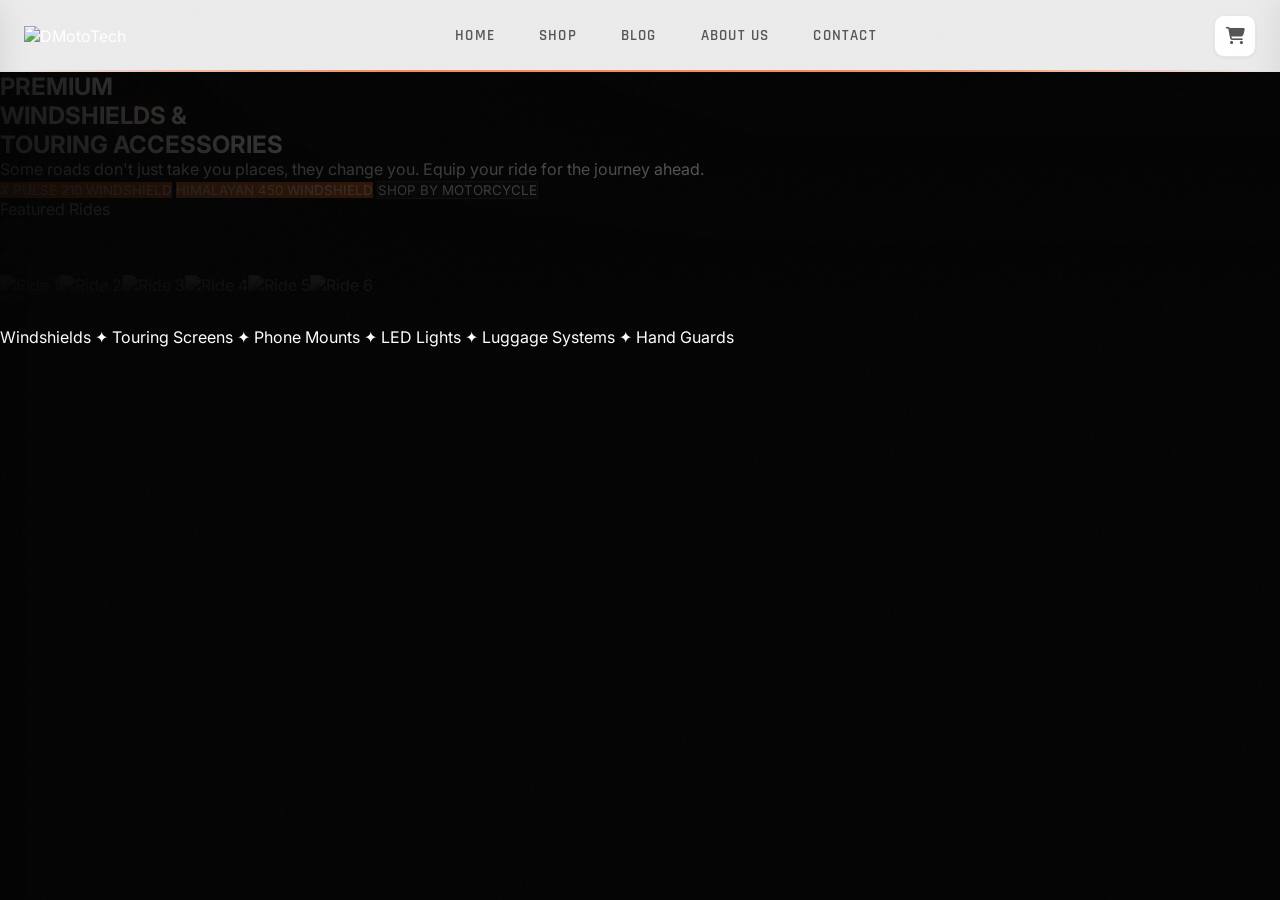
==== commit 541a6807: "update the products , header , signup page" ====
--- a/index.html
+++ b/index.html
@@ -4,11 +4,165 @@
 <head>
     <meta charset="UTF-8">
     <meta name="viewport" content="width=device-width, initial-scale=1.0">
+    <link rel="stylesheet" href="./Header/Header.css">
+    <link rel="stylesheet" href="./style.css">
+    <script>
+        tailwind.config = {
+            theme: {
+                extend: {
+                    fontFamily: { inter: ['Inter', 'sans-serif'] },
+                    colors: {
+                        dark: { 900: '#050505', 800: '#0A0A0A', 700: '#111111', 600: '#1a1a1a' }
+                    }
+                }
+            }
+        }
+    </script>
+
     <title>Document</title>
+    <script src="https://cdn.tailwindcss.com"></script>
+    <script src="https://code.iconify.design/3/3.1.0/iconify.min.js"></script>
+    <script src="https://cdn.jsdelivr.net/npm/@supabase/supabase-js@2"></script>
+    <script src="./Js_files/Header.js" defer></script>
+    <script src="./Js_files/script.js" defer></script>
+
 </head>
 
-<body>
-    Hello Dmototech
+<body class="noise">
+
+    <div id="global-header"></div>
+
+    <!-- Home Page Starts here  -->
+
+    <section class="hero-bg min-h-screen flex items-end relative">
+        <div class="relative z-10 w-full px-4 pb-8 md:pb-16">
+            <div class="max-w-6xl mx-auto">
+
+                <!-- Heading -->
+                <h1
+                    class="text-2xl sm:text-3xl md:text-5xl lg:text-5xl font-bold leading-[0.95] tracking-tight max-w-3xl mb-4 md:mb-6">
+                    PREMIUM<br>
+                    <span class="text-glow text-orange-500">WINDSHIELDS</span> &<br>
+                    TOURING ACCESSORIES
+                </h1>
+
+                <p class="text-sm md:text-lg font-light text-neutral-400 max-w-lg mb-6 md:mb-10 leading-relaxed">
+                    Some roads don't just take you places, they change you. Equip your ride for the journey ahead.
+                </p>
+
+                <!-- Buttons -->
+                <div class="flex flex-col sm:flex-row gap-3 mb-10 md:mb-16">
+                    <button
+                        class="btn-primary px-6 py-3 md:px-8 md:py-3.5 rounded-xl text-sm font-semibold flex items-center justify-center gap-2">
+                        <span class="iconify text-base" data-icon="mdi:motorbike"></span>
+                        X PULSE 210 WINDSHIELD
+                    </button>
+                    <button
+                        class="btn-primary px-6 py-3 md:px-8 md:py-3.5 rounded-xl text-sm font-semibold flex items-center justify-center gap-2">
+                        <span class="iconify text-base" data-icon="mdi:motorbike"></span>
+                        HIMALAYAN 450 WINDSHIELD
+                    </button>
+                    <button
+                        class="btn-outline px-6 py-3 md:px-8 md:py-3.5 rounded-xl text-sm font-medium flex items-center justify-center gap-2">
+                        <span class="iconify text-base" data-icon="mdi:shopping-outline"></span>
+                        SHOP BY MOTORCYCLE
+                    </button>
+                </div>
+
+                <!-- Hero Bottom Slider -->
+                <div class="fade-up">
+                    <div class="flex items-center justify-between mb-3">
+                        <span class="text-[10px] font-medium uppercase tracking-[0.12em] text-neutral-500">Featured
+                            Rides</span>
+                        <div class="flex items-center gap-2">
+                            <div class="slider-arrow" style="width:28px;height:28px;" onclick="slideHero(-1)">
+                                <span class="iconify text-sm" data-icon="mdi:chevron-left"></span>
+                            </div>
+                            <div class="slider-arrow" style="width:28px;height:28px;" onclick="slideHero(1)">
+                                <span class="iconify text-sm" data-icon="mdi:chevron-right"></span>
+                            </div>
+                        </div>
+                    </div>
+                    <div class="overflow-hidden rounded-2xl" id="heroSlider">
+                        <div class="slider-track" id="heroTrack">
+                            <img src="https://images.unsplash.com/photo-1558981806-ec527fa84c39?w=400&h=250&fit=crop"
+                                class="w-[260px] sm:w-[300px] md:w-[340px] h-[140px] sm:h-[170px] md:h-[190px] rounded-2xl object-cover mr-3"
+                                alt="Ride 1">
+                            <img src="https://images.unsplash.com/photo-1568772585407-9361f9bf3a87?w=400&h=250&fit=crop"
+                                class="w-[260px] sm:w-[300px] md:w-[340px] h-[140px] sm:h-[170px] md:h-[190px] rounded-2xl object-cover mr-3"
+                                alt="Ride 2">
+                            <img src="https://images.unsplash.com/photo-1609630875171-b1321377ee65?w=400&h=250&fit=crop"
+                                class="w-[260px] sm:w-[300px] md:w-[340px] h-[140px] sm:h-[170px] md:h-[190px] rounded-2xl object-cover mr-3"
+                                alt="Ride 3">
+                            <img src="https://images.unsplash.com/photo-1622185135505-2d795003994a?w=400&h=250&fit=crop"
+                                class="w-[260px] sm:w-[300px] md:w-[340px] h-[140px] sm:h-[170px] md:h-[190px] rounded-2xl object-cover mr-3"
+                                alt="Ride 4">
+                            <img src="https://images.unsplash.com/photo-1571008887538-b36bb32f4571?w=400&h=250&fit=crop"
+                                class="w-[260px] sm:w-[300px] md:w-[340px] h-[140px] sm:h-[170px] md:h-[190px] rounded-2xl object-cover mr-3"
+                                alt="Ride 5">
+                            <img src="https://images.unsplash.com/photo-1525160354320-d8e92641c563?w=400&h=250&fit=crop"
+                                class="w-[260px] sm:w-[300px] md:w-[340px] h-[140px] sm:h-[170px] md:h-[190px] rounded-2xl object-cover mr-3"
+                                alt="Ride 6">
+                        </div>
+                    </div>
+                    <div class="flex items-center gap-1.5 mt-3 justify-center" id="heroDots"></div>
+                </div>
+            </div>
+        </div>
+    </section>
+
+    <!-- ===== MARQUEE ===== -->
+    <div class="py-4 border-y border-white/5 overflow-hidden">
+        <div class="flex whitespace-nowrap marquee-track">
+            <!-- Marquee content remains same -->
+            <span class="text-[11px] uppercase tracking-[0.2em] text-neutral-600 mx-8">Windshields</span>
+            <span class="text-orange-500/40 mx-2">✦</span>
+            <span class="text-[11px] uppercase tracking-[0.2em] text-neutral-600 mx-8">Touring Screens</span>
+            <span class="text-orange-500/40 mx-2">✦</span>
+            <span class="text-[11px] uppercase tracking-[0.2em] text-neutral-600 mx-8">Phone Mounts</span>
+            <span class="text-orange-500/40 mx-2">✦</span>
+            <span class="text-[11px] uppercase tracking-[0.2em] text-neutral-600 mx-8">LED Lights</span>
+            <span class="text-orange-500/40 mx-2">✦</span>
+            <span class="text-[11px] uppercase tracking-[0.2em] text-neutral-600 mx-8">Luggage Systems</span>
+            <span class="text-orange-500/40 mx-2">✦</span>
+            <span class="text-[11px] uppercase tracking-[0.2em] text-neutral-600 mx-8">Hand Guards</span>
+        </div>
+    </div>
+
+
+
+    <script>
+        async function loadHeader() {
+            try {
+                const response = await fetch('./Header/Header.html');
+                if (!response.ok) throw new Error('Header.html not found: ' + response.status);
+                const data = await response.text();
+                document.getElementById('global-header').innerHTML = data;
+
+                if (typeof initSupabase === "function") await initSupabase();
+                if (typeof forceSyncHomeCart === "function") forceSyncHomeCart();
+
+                let currentPage = window.location.pathname.split("/").pop().toLowerCase() || "index.html";
+
+                const menuItems = document.querySelectorAll(".hm-head-moto-nav-list li");
+                menuItems.forEach(li => {
+                    li.classList.remove("active-li");
+                    const link = li.querySelector("a");
+                    if (!link) return;
+                    const fileName = link.getAttribute("href").split("/").pop().toLowerCase();
+                    if (fileName === currentPage) li.classList.add("active-li");
+                });
+            } catch (err) {
+                console.error("Header Load Error:", err);
+                document.getElementById('global-header').innerHTML =
+                    '<p style="padding:20px;color:red;">Header load fail: ' + err.message + '</p>';
+            }
+        }
+        loadHeader();
+    </script>
+
+
+
 </body>
 
 </html>
--- a/Header/Header.css
+++ b/Header/Header.css
@@ -0,0 +1,986 @@
+        :root {
+            --moto-bg: #f8f8f8;
+            --moto-surface: #ffffff;
+            --moto-card: #ffffff;
+            --moto-elevated: #ffffff;
+            --moto-border: #e8e8e8;
+            --moto-border-strong: #d4d4d4;
+            --moto-gray: #888888;
+            --moto-muted: #6b6b6b;
+            --moto-text: #1a1a1a;
+            --moto-text-secondary: #555555;
+            --moto-text-light: #999999;
+            --moto-accent: #FF4D00;
+            --moto-accent-dark: #CC3D00;
+            --moto-accent-glow: rgba(255, 77, 0, 0.15);
+            --moto-accent-soft: rgba(255, 77, 0, 0.06);
+            --moto-red: #E63946;
+            --moto-red-soft: rgba(230, 57, 70, 0.08);
+            --moto-amber: #F59E0B;
+            --moto-green: #16a34a;
+            --moto-shadow-sm: 0 1px 3px rgba(0, 0, 0, 0.06);
+            --moto-shadow-md: 0 4px 16px rgba(0, 0, 0, 0.08);
+            --moto-shadow-lg: 0 8px 30px rgba(0, 0, 0, 0.1);
+            --moto-shadow-accent: 0 4px 20px rgba(255, 77, 0, 0.2);
+            --header-height: 72px;
+            --font-heading: 'Rajdhani', sans-serif;
+            --font-body: 'Inter', sans-serif;
+        }
+
+        *,
+        *::before,
+        *::after {
+            margin: 0;
+            padding: 0;
+            box-sizing: border-box;
+        }
+
+        body {
+            font-family: var(--font-body);
+            background: var(--moto-bg);
+            color: var(--moto-text);
+            -webkit-font-smoothing: antialiased;
+            overflow-x: hidden;
+        }
+
+        a {
+            text-decoration: none;
+            color: inherit;
+        }
+
+        ul {
+            list-style: none;
+        }
+
+        button {
+            cursor: pointer;
+            border: none;
+            background: none;
+            font-family: inherit;
+            color: inherit;
+        }
+
+        @keyframes shine {
+            0% {
+                left: -100%
+            }
+
+            50% {
+                left: 140%
+            }
+
+            100% {
+                left: 140%
+            }
+        }
+
+        @keyframes pulse {
+
+            0%,
+            100% {
+                opacity: 1
+            }
+
+            50% {
+                opacity: 0.5
+            }
+        }
+
+        /* ==================== MAIN HEADER ==================== */
+        .hm-head-moto-header {
+            position: sticky;
+            top: 0;
+            z-index: 1000;
+            background: rgba(255, 255, 255, 0.92);
+            backdrop-filter: blur(20px);
+            -webkit-backdrop-filter: blur(20px);
+            border-bottom: 1px solid var(--moto-border);
+            height: var(--header-height);
+            box-shadow: var(--moto-shadow-sm);
+        }
+
+        .hm-head-moto-header::after {
+            content: '';
+            position: absolute;
+            bottom: -1px;
+            left: 0;
+            width: 100%;
+            height: 2px;
+            background: linear-gradient(90deg, transparent 0%, var(--moto-accent) 30%, var(--moto-accent) 70%, transparent 100%);
+            opacity: 0.6;
+        }
+
+        .hm-head-moto-header-container {
+            max-width: 1280px;
+            margin: 0 auto;
+            padding: 0 24px;
+            height: 100%;
+            display: flex;
+            align-items: center;
+            justify-content: space-between;
+            gap: 16px;
+        }
+
+        /* ==================== HAMBURGER ==================== */
+        .hm-mobile-menu-toggle {
+            display: none;
+            width: 42px;
+            height: 42px;
+            border-radius: 10px;
+            background: var(--moto-card);
+            border: 1px solid var(--moto-border);
+            align-items: center;
+            justify-content: center;
+            font-size: 18px;
+            color: var(--moto-text);
+            transition: all 0.3s ease;
+            box-shadow: var(--moto-shadow-sm);
+        }
+
+        .hm-mobile-menu-toggle:hover {
+            background: var(--moto-accent);
+            border-color: var(--moto-accent);
+            color: #fff;
+            transform: scale(1.05);
+        }
+
+        /* ==================== LOGO ==================== */
+        .hm-head-moto-logo-area {
+            flex-shrink: 0;
+        }
+
+        .hm-head-moto-brand-logo {
+            height: 46px;
+            width: auto;
+            object-fit: contain;
+            transition: transform 0.3s ease, filter 0.3s ease;
+        }
+
+        .hm-head-moto-logo-area:hover .hm-head-moto-brand-logo {
+            transform: scale(1.04);
+            filter: drop-shadow(0 2px 8px rgba(255, 77, 0, 0.25));
+        }
+
+        /* ==================== DESKTOP NAV ==================== */
+        .hm-head-moto-navbar {
+            flex: 1;
+            display: flex;
+            justify-content: center;
+        }
+
+        .hm-head-moto-nav-list {
+            display: flex;
+            align-items: center;
+            gap: 4px;
+        }
+
+        .hm-head-moto-nav-list li {
+            position: relative;
+        }
+
+        .web-link {
+            display: block;
+            padding: 10px 20px;
+            font-family: var(--font-heading);
+            font-size: 15px;
+            font-weight: 600;
+            letter-spacing: 1.2px;
+            text-transform: uppercase;
+            color: var(--moto-text-secondary);
+            border-radius: 8px;
+            transition: all 0.3s ease;
+            position: relative;
+        }
+
+        .web-link::after {
+            content: '';
+            position: absolute;
+            bottom: 4px;
+            left: 50%;
+            transform: translateX(-50%) scaleX(0);
+            width: 20px;
+            height: 2.5px;
+            background: var(--moto-accent);
+            border-radius: 2px;
+            transition: transform 0.3s ease;
+        }
+
+        .web-link:hover {
+            color: var(--moto-text);
+            background: var(--moto-accent-soft);
+        }
+
+        .web-link:hover::after {
+            transform: translateX(-50%) scaleX(1);
+        }
+
+        .web-link.active {
+            color: var(--moto-accent);
+        }
+
+        .web-link.active::after {
+            transform: translateX(-50%) scaleX(1);
+        }
+
+        /* ==================== HEADER UTILS ==================== */
+        .hm-head-moto-header-utils {
+            display: flex;
+            align-items: center;
+            gap: 8px;
+            flex-shrink: 0;
+        }
+
+        .hm-head-moto-utility-link {
+            width: 42px;
+            height: 42px;
+            display: flex;
+            align-items: center;
+            justify-content: center;
+            border-radius: 10px;
+            background: var(--moto-card);
+            border: 1px solid var(--moto-border);
+            font-size: 17px;
+            color: var(--moto-text-secondary);
+            transition: all 0.3s ease;
+            position: relative;
+            box-shadow: var(--moto-shadow-sm);
+        }
+
+        .hm-head-moto-utility-link:hover {
+            color: var(--moto-accent);
+            border-color: var(--moto-accent);
+            background: var(--moto-accent-soft);
+            transform: translateY(-1px);
+            box-shadow: var(--moto-shadow-accent);
+        }
+
+        .header-cart-badge {
+            position: absolute !important;
+            top: -5px !important;
+            right: -5px !important;
+            background: var(--moto-red) !important;
+            color: #fff !important;
+            font-size: 10px !important;
+            font-weight: 700;
+            padding: 1px 5px !important;
+            border-radius: 999px !important;
+            min-width: 18px;
+            text-align: center;
+            line-height: 16px;
+            border: 2px solid var(--moto-surface) !important;
+            animation: badgePop 0.3s ease;
+        }
+
+        @keyframes badgePop {
+            0% {
+                transform: scale(0)
+            }
+
+            60% {
+                transform: scale(1.3)
+            }
+
+            100% {
+                transform: scale(1)
+            }
+        }
+
+        /* ==================== AUTH BUTTONS ==================== */
+        .auth-btn {
+            display: inline-flex;
+            align-items: center;
+            gap: 6px;
+            padding: 9px 18px;
+            border-radius: 10px;
+            font-family: var(--font-heading);
+            font-size: 13px;
+            font-weight: 600;
+            letter-spacing: 0.8px;
+            text-transform: uppercase;
+            transition: all 0.3s ease;
+            border: 1px solid var(--moto-border);
+            background: var(--moto-card);
+            color: var(--moto-text-secondary);
+            box-shadow: var(--moto-shadow-sm);
+        }
+
+        .auth-btn:hover {
+            border-color: var(--moto-accent);
+            color: var(--moto-accent);
+            background: var(--moto-accent-soft);
+        }
+
+        .auth-btn.auth-primary {
+            background: var(--moto-accent);
+            border-color: var(--moto-accent);
+            color: #fff;
+            box-shadow: none;
+        }
+
+        .auth-btn.auth-primary:hover {
+            background: var(--moto-accent-dark);
+            border-color: var(--moto-accent-dark);
+            color: #fff;
+            box-shadow: var(--moto-shadow-accent);
+            transform: translateY(-1px);
+        }
+
+        .auth-user-avatar {
+            width: 38px;
+            height: 38px;
+            border-radius: 50%;
+            background: linear-gradient(135deg, var(--moto-accent), var(--moto-amber));
+            display: flex;
+            align-items: center;
+            justify-content: center;
+            font-family: var(--font-heading);
+            font-size: 15px;
+            font-weight: 700;
+            color: #fff;
+            border: 2px solid var(--moto-surface);
+            cursor: pointer;
+            transition: all 0.3s ease;
+            box-shadow: 0 2px 8px rgba(255, 77, 0, 0.25);
+        }
+
+        .auth-user-avatar:hover {
+            transform: scale(1.1);
+            box-shadow: 0 4px 16px rgba(255, 77, 0, 0.35);
+        }
+
+        /* ==================== MOBILE NAV OVERLAY ==================== */
+        .hm-mobile-nav-overlay {
+            position: fixed;
+            inset: 0;
+            background: rgba(0, 0, 0, 0.3);
+            backdrop-filter: blur(4px);
+            z-index: 1999;
+            opacity: 0;
+            visibility: hidden;
+            transition: all 0.35s ease;
+        }
+
+        .hm-mobile-nav-overlay.active {
+            opacity: 1;
+            visibility: visible;
+        }
+
+        /* ==================== MOBILE NAV PANEL ==================== */
+        .hm-mobile-nav-panel {
+            position: fixed;
+            top: 0;
+            left: 0;
+            width: 300px;
+            max-width: 85vw;
+            height: 100vh;
+            background: var(--moto-surface);
+            z-index: 2000;
+            transform: translateX(-100%);
+            transition: transform 0.4s cubic-bezier(0.22, 1, 0.36, 1);
+            display: flex;
+            flex-direction: column;
+            border-right: 1px solid var(--moto-border);
+            box-shadow: var(--moto-shadow-lg);
+            overflow-y: auto;
+        }
+
+        .hm-mobile-nav-panel.active {
+            transform: translateX(0);
+        }
+
+        .hm-mobile-nav-header {
+            display: flex;
+            align-items: center;
+            justify-content: space-between;
+            padding: 16px 20px;
+            border-bottom: 1px solid var(--moto-border);
+            background: var(--moto-bg);
+        }
+
+        .hm-mobile-nav-brand-img {
+            height: 38px;
+            width: auto;
+            object-fit: contain;
+        }
+
+        .hm-mobile-nav-close {
+            width: 36px;
+            height: 36px;
+            border-radius: 8px;
+            background: var(--moto-border);
+            display: flex;
+            align-items: center;
+            justify-content: center;
+            font-size: 16px;
+            color: var(--moto-muted);
+            transition: all 0.3s ease;
+        }
+
+        .hm-mobile-nav-close:hover {
+            background: var(--moto-red);
+            color: #fff;
+        }
+
+        .hm-mobile-nav-links {
+            padding: 16px 12px;
+            flex: 1;
+        }
+
+        .hm-mobile-nav-links li {
+            border-radius: 10px;
+            overflow: hidden;
+            margin-bottom: 4px;
+        }
+
+        .hm-mobile-nav-links a {
+            display: flex;
+            align-items: center;
+            gap: 12px;
+            padding: 14px 16px;
+            font-family: var(--font-heading);
+            font-size: 16px;
+            font-weight: 600;
+            letter-spacing: 0.8px;
+            text-transform: uppercase;
+            color: var(--moto-text-secondary);
+            border-radius: 10px;
+            transition: all 0.3s ease;
+        }
+
+        .hm-mobile-nav-links a i {
+            font-size: 14px;
+            width: 20px;
+            text-align: center;
+            color: var(--moto-gray);
+            transition: color 0.3s ease;
+        }
+
+        .hm-mobile-nav-links a:hover,
+        .hm-mobile-nav-links a.active {
+            background: var(--moto-accent-soft);
+            color: var(--moto-accent);
+        }
+
+        .hm-mobile-nav-links a:hover i,
+        .hm-mobile-nav-links a.active i {
+            color: var(--moto-accent);
+        }
+
+        /* Mobile Auth */
+        .mobile-auth-wrapper {
+            padding: 16px 20px;
+            border-top: 1px solid var(--moto-border);
+            display: flex;
+            flex-direction: column;
+            gap: 8px;
+        }
+
+        .mobile-auth-wrapper .auth-btn {
+            width: 100%;
+            justify-content: center;
+            padding: 12px 16px;
+        }
+
+        .mobile-auth-user {
+            display: flex;
+            align-items: center;
+            gap: 12px;
+            padding: 12px 16px;
+            background: var(--moto-bg);
+            border-radius: 12px;
+            border: 1px solid var(--moto-border);
+        }
+
+        .mobile-auth-user-avatar {
+            width: 40px;
+            height: 40px;
+            border-radius: 50%;
+            background: linear-gradient(135deg, var(--moto-accent), var(--moto-amber));
+            display: flex;
+            align-items: center;
+            justify-content: center;
+            font-family: var(--font-heading);
+            font-size: 16px;
+            font-weight: 700;
+            color: #fff;
+            flex-shrink: 0;
+        }
+
+        .mobile-auth-user-info {
+            flex: 1;
+            min-width: 0;
+        }
+
+        .mobile-auth-user-name {
+            font-family: var(--font-heading);
+            font-size: 14px;
+            font-weight: 600;
+            color: var(--moto-text);
+            white-space: nowrap;
+            overflow: hidden;
+            text-overflow: ellipsis;
+        }
+
+        .mobile-auth-user-email {
+            font-size: 11px;
+            color: var(--moto-gray);
+            white-space: nowrap;
+            overflow: hidden;
+            text-overflow: ellipsis;
+        }
+
+        .mobile-auth-logout-btn {
+            width: 100%;
+            padding: 10px;
+            border-radius: 10px;
+            background: var(--moto-red-soft);
+            border: 1px solid rgba(230, 57, 70, 0.2);
+            color: var(--moto-red);
+            font-family: var(--font-heading);
+            font-size: 13px;
+            font-weight: 600;
+            letter-spacing: 0.8px;
+            text-transform: uppercase;
+            transition: all 0.3s ease;
+            cursor: pointer;
+        }
+
+        .mobile-auth-logout-btn:hover {
+            background: var(--moto-red);
+            color: #fff;
+        }
+
+        /* ==================== CART DRAWER ==================== */
+        .cart-drawer-overlay {
+            position: fixed;
+            inset: 0;
+            background: rgba(0, 0, 0, 0.25);
+            backdrop-filter: blur(6px);
+            z-index: 2999;
+            opacity: 0;
+            visibility: hidden;
+            transition: all 0.35s ease;
+        }
+
+        .cart-drawer-overlay.active {
+            opacity: 1;
+            visibility: visible;
+        }
+
+        .cart-drawer-panel {
+            position: fixed;
+            top: 0;
+            right: 0;
+            width: 420px;
+            max-width: 92vw;
+            height: 100vh;
+            background: var(--moto-surface);
+            z-index: 3000;
+            transform: translateX(100%);
+            transition: transform 0.45s cubic-bezier(0.22, 1, 0.36, 1);
+            display: flex;
+            flex-direction: column;
+            border-left: 1px solid var(--moto-border);
+            box-shadow: -4px 0 30px rgba(0, 0, 0, 0.08);
+        }
+
+        .cart-drawer-panel.active {
+            transform: translateX(0);
+        }
+
+        .cart-drawer-header {
+            display: flex;
+            align-items: center;
+            justify-content: space-between;
+            padding: 20px 24px;
+            border-bottom: 1px solid var(--moto-border);
+            background: var(--moto-bg);
+            flex-shrink: 0;
+        }
+
+        .cart-header-left {
+            display: flex;
+            align-items: baseline;
+            gap: 10px;
+        }
+
+        .cart-drawer-title {
+            font-family: var(--font-heading);
+            font-size: 20px;
+            font-weight: 700;
+            letter-spacing: 2px;
+            text-transform: uppercase;
+            color: var(--moto-text);
+        }
+
+        .cart-drawer-subcount {
+            font-size: 13px;
+            color: var(--moto-gray);
+            font-weight: 500;
+        }
+
+        .cart-drawer-close {
+            width: 38px;
+            height: 38px;
+            border-radius: 10px;
+            background: var(--moto-border);
+            display: flex;
+            align-items: center;
+            justify-content: center;
+            font-size: 18px;
+            color: var(--moto-muted);
+            transition: all 0.3s ease;
+        }
+
+        .cart-drawer-close:hover {
+            background: var(--moto-red);
+            color: #fff;
+            transform: rotate(90deg);
+        }
+
+        .cart-drawer-content {
+            flex: 1;
+            overflow-y: auto;
+            padding: 20px 24px;
+        }
+
+        /* Empty Cart */
+        .cart-empty-state {
+            display: flex;
+            flex-direction: column;
+            align-items: center;
+            justify-content: center;
+            padding: 60px 20px;
+            text-align: center;
+        }
+
+        .cart-empty-icon {
+            width: 80px;
+            height: 80px;
+            border-radius: 50%;
+            background: var(--moto-bg);
+            border: 1px solid var(--moto-border);
+            display: flex;
+            align-items: center;
+            justify-content: center;
+            font-size: 32px;
+            color: var(--moto-gray);
+            margin-bottom: 20px;
+        }
+
+        .cart-empty-title {
+            font-family: var(--font-heading);
+            font-size: 18px;
+            font-weight: 600;
+            color: var(--moto-text);
+            margin-bottom: 8px;
+        }
+
+        .cart-empty-desc {
+            font-size: 13px;
+            color: var(--moto-gray);
+            margin-bottom: 24px;
+        }
+
+        .cart-empty-shop-btn {
+            display: inline-flex;
+            align-items: center;
+            gap: 8px;
+            padding: 12px 28px;
+            border-radius: 10px;
+            background: var(--moto-accent);
+            color: #fff;
+            font-family: var(--font-heading);
+            font-size: 14px;
+            font-weight: 600;
+            letter-spacing: 1px;
+            text-transform: uppercase;
+            transition: all 0.3s ease;
+        }
+
+        .cart-empty-shop-btn:hover {
+            background: var(--moto-accent-dark);
+            box-shadow: var(--moto-shadow-accent);
+            transform: translateY(-2px);
+        }
+
+        /* Cart Items */
+        .cart-item-card {
+            display: flex;
+            gap: 14px;
+            padding: 16px;
+            background: var(--moto-card);
+            border: 1px solid var(--moto-border);
+            border-radius: 14px;
+            margin-bottom: 12px;
+            transition: all 0.3s ease;
+            animation: cartSlide 0.35s ease forwards;
+            position: relative;
+            box-shadow: var(--moto-shadow-sm);
+        }
+
+        @keyframes cartSlide {
+            from {
+                opacity: 0;
+                transform: translateX(20px)
+            }
+
+            to {
+                opacity: 1;
+                transform: translateX(0)
+            }
+        }
+
+        .cart-item-card:hover {
+            border-color: var(--moto-accent);
+            box-shadow: var(--moto-shadow-md);
+        }
+
+        .cart-item-img {
+            width: 80px;
+            height: 80px;
+            border-radius: 10px;
+            object-fit: cover;
+            background: var(--moto-bg);
+            border: 1px solid var(--moto-border);
+            flex-shrink: 0;
+        }
+
+        .cart-item-details {
+            flex: 1;
+            min-width: 0;
+            display: flex;
+            flex-direction: column;
+            justify-content: space-between;
+        }
+
+        .cart-item-name {
+            font-family: var(--font-heading);
+            font-size: 14px;
+            font-weight: 600;
+            color: var(--moto-text);
+            white-space: nowrap;
+            overflow: hidden;
+            text-overflow: ellipsis;
+            line-height: 1.3;
+        }
+
+        .cart-item-variant {
+            font-size: 11px;
+            color: var(--moto-gray);
+            margin-top: 2px;
+        }
+
+        .cart-item-bottom {
+            display: flex;
+            align-items: center;
+            justify-content: space-between;
+        }
+
+        .cart-item-price {
+            font-family: var(--font-heading);
+            font-size: 16px;
+            font-weight: 700;
+            color: var(--moto-accent);
+        }
+
+        .cart-item-qty-controls {
+            display: flex;
+            align-items: center;
+            border: 1px solid var(--moto-border);
+            border-radius: 8px;
+            overflow: hidden;
+        }
+
+        .cart-qty-btn {
+            width: 30px;
+            height: 30px;
+            display: flex;
+            align-items: center;
+            justify-content: center;
+            font-size: 14px;
+            color: var(--moto-text-secondary);
+            background: var(--moto-bg);
+            transition: all 0.2s ease;
+        }
+
+        .cart-qty-btn:hover {
+            background: var(--moto-accent);
+            color: #fff;
+        }
+
+        .cart-qty-value {
+            width: 32px;
+            text-align: center;
+            font-size: 13px;
+            font-weight: 600;
+            color: var(--moto-text);
+            background: var(--moto-card);
+            height: 30px;
+            line-height: 30px;
+            border-left: 1px solid var(--moto-border);
+            border-right: 1px solid var(--moto-border);
+        }
+
+        .cart-item-remove {
+            position: absolute;
+            top: 10px;
+            right: 10px;
+            width: 26px;
+            height: 26px;
+            border-radius: 6px;
+            display: flex;
+            align-items: center;
+            justify-content: center;
+            font-size: 12px;
+            color: var(--moto-gray);
+            transition: all 0.2s ease;
+        }
+
+        .cart-item-remove:hover {
+            background: var(--moto-red);
+            color: #fff;
+        }
+
+        /* Cart Footer */
+        .cart-drawer-footer {
+            padding: 20px 24px;
+            border-top: 1px solid var(--moto-border);
+            background: var(--moto-bg);
+            flex-shrink: 0;
+        }
+
+        .cart-total-bar {
+            display: flex;
+            align-items: center;
+            justify-content: space-between;
+            margin-bottom: 6px;
+        }
+
+        .cart-total-label {
+            font-size: 14px;
+            color: var(--moto-text-secondary);
+            font-weight: 500;
+        }
+
+        .cart-total-value {
+            font-family: var(--font-heading);
+            font-size: 24px;
+            font-weight: 700;
+            color: var(--moto-accent);
+        }
+
+        .cart-tax-notice {
+            font-size: 11px;
+            color: var(--moto-gray);
+            margin-bottom: 16px;
+        }
+
+        .checkout-razorpay-btn {
+            width: 100%;
+            padding: 16px;
+            border-radius: 12px;
+            background: linear-gradient(135deg, var(--moto-accent), var(--moto-accent-dark));
+            color: #fff;
+            font-family: var(--font-heading);
+            font-size: 16px;
+            font-weight: 700;
+            letter-spacing: 1.5px;
+            text-transform: uppercase;
+            border: none;
+            cursor: pointer;
+            transition: all 0.3s ease;
+            position: relative;
+            overflow: hidden;
+        }
+
+        .checkout-razorpay-btn::before {
+            content: '';
+            position: absolute;
+            top: 0;
+            left: -100%;
+            width: 100%;
+            height: 100%;
+            background: linear-gradient(90deg, transparent, rgba(255, 255, 255, 0.2), transparent);
+            transition: left 0.5s ease;
+        }
+
+        .checkout-razorpay-btn:hover::before {
+            left: 100%;
+        }
+
+        .checkout-razorpay-btn:hover {
+            transform: translateY(-2px);
+            box-shadow: var(--moto-shadow-accent);
+        }
+
+        .checkout-razorpay-btn:active {
+            transform: translateY(0);
+        }
+
+        /* ==================== SCROLLBAR ==================== */
+        .cart-drawer-content::-webkit-scrollbar,
+        .hm-mobile-nav-panel::-webkit-scrollbar {
+            width: 4px;
+        }
+
+        .cart-drawer-content::-webkit-scrollbar-track,
+        .hm-mobile-nav-panel::-webkit-scrollbar-track {
+            background: transparent;
+        }
+
+        .cart-drawer-content::-webkit-scrollbar-thumb,
+        .hm-mobile-nav-panel::-webkit-scrollbar-thumb {
+            background: var(--moto-border-strong);
+            border-radius: 4px;
+        }
+
+        /* ==================== RESPONSIVE ==================== */
+        @media (max-width: 900px) {
+            .hm-mobile-menu-toggle {
+                display: flex;
+            }
+
+            .hm-head-moto-navbar {
+                display: none;
+            }
+
+            .auth-btn {
+                display: none;
+            }
+
+            .auth-user-avatar {
+                display: none;
+            }
+        }
+
+        @media (max-width: 480px) {
+            .hm-head-moto-header-container {
+                padding: 0 14px;
+            }
+
+            .hm-head-moto-brand-logo {
+                height: 38px;
+            }
+
+            .cart-drawer-header {
+                padding: 16px 18px;
+            }
+
+            .cart-drawer-content {
+                padding: 14px 18px;
+            }
+
+            .cart-drawer-footer {
+                padding: 16px 18px;
+            }
+
+            .cart-item-card {
+                padding: 12px;
+            }
+
+            .cart-item-img {
+                width: 65px;
+                height: 65px;
+            }
+        }
--- a/style.css
+++ b/style.css
@@ -0,0 +1,169 @@
+/* ===== GLOBAL SETTINGS ===== */
+* {
+    margin: 0;
+    padding: 0;
+    box-sizing: border-box;
+}
+
+body {
+    font-family: 'Inter', sans-serif;
+    background: #050505;
+    color: #fff;
+    overflow-x: hidden;
+}
+
+/* ===== CUSTOM SCROLLBAR ===== */
+::-webkit-scrollbar {
+    width: 6px;
+}
+
+::-webkit-scrollbar-track {
+    background: #0A0A0A;
+}
+
+::-webkit-scrollbar-thumb {
+    background: #404040;
+    border-radius: 3px;
+}
+
+::-webkit-scrollbar-thumb:hover {
+    background: #525252;
+}
+
+/* ===== HERO BACKGROUND WITH GRADIENTS ===== */
+.hero-bg {
+    background: url('https://res.cloudinary.com/dhrqbdrkh/image/upload/v1782471913/background_dochaki_sewo1a.png') center/cover no-repeat;
+    position: relative;
+}
+
+/* Bottom fade shade */
+.hero-bg::before {
+    content: '';
+    position: absolute;
+    inset: 0;
+    background: linear-gradient(to bottom, rgba(5, 5, 5, 0.5) 0%, rgba(5, 5, 5, 0.7) 50%, #050505 100%);
+    z-index: 1;
+}
+
+/* Left side dark mask for content readability */
+.hero-bg::after {
+    content: '';
+    position: absolute;
+    inset: 0;
+    background: linear-gradient(to right, rgba(5, 5, 5, 0.8) 0%, transparent 60%);
+    z-index: 1;
+}
+
+/* ===== SLIDER ENGINE STYLES ===== */
+.slider-track {
+    display: flex;
+    transition: transform 0.5s cubic-bezier(0.4, 0, 0.2, 1);
+    will-change: transform;
+}
+
+.slider-track img {
+    flex-shrink: 0;
+    object-fit: cover;
+}
+
+/* Slider indicators/dots */
+.slide-dot {
+    width: 8px;
+    height: 8px;
+    border-radius: 50%;
+    background: rgba(255, 255, 255, 0.2);
+    transition: all 0.3s ease;
+    cursor: pointer;
+}
+
+.slide-dot.active {
+    background: #f97316;
+    width: 24px;
+    border-radius: 4px;
+}
+
+/* Navigation arrows */
+.slider-arrow {
+    width: 36px;
+    height: 36px;
+    border-radius: 50%;
+    background: rgba(255, 255, 255, 0.1);
+    backdrop-filter: blur(8px);
+    border: 1px solid rgba(255, 255, 255, 0.1);
+    display: flex;
+    align-items: center;
+    justify-content: center;
+    cursor: pointer;
+    transition: all 0.3s ease;
+    color: #fff;
+}
+
+.slider-arrow:hover {
+    background: rgba(249, 115, 22, 0.3);
+    border-color: rgba(249, 115, 22, 0.5);
+}
+
+/* ===== TEXT GLOW EFFECTS ===== */
+.text-glow {
+    text-shadow: 0 0 30px rgba(249, 115, 22, 0.4);
+}
+
+/* ===== INTERACTIVE BUTTONS ===== */
+.btn-primary {
+    background: linear-gradient(135deg, #f97316, #ea580c);
+    transition: all 0.3s ease;
+}
+
+.btn-primary:hover {
+    transform: translateY(-2px);
+    box-shadow: 0 8px 30px rgba(249, 115, 22, 0.4);
+}
+
+.btn-outline {
+    border: 1px solid rgba(255, 255, 255, 0.15);
+    background: rgba(255, 255, 255, 0.05);
+    transition: all 0.3s ease;
+}
+
+.btn-outline:hover {
+    border-color: #f97316;
+    background: rgba(249, 115, 22, 0.1);
+    transform: translateY(-2px);
+}
+
+/* ===== SCROLL ANIMATIONS (INTERSECTION OBSERVER) ===== */
+.fade-up {
+    opacity: 0;
+    transform: translateY(30px);
+    transition: all 0.8s cubic-bezier(0.4, 0, 0.2, 1);
+}
+
+.fade-up.visible {
+    opacity: 1;
+    transform: translateY(0);
+}
+
+/* ===== INFINITE MARQUEE ===== */
+@keyframes marquee {
+    0% {
+        transform: translateX(0);
+    }
+    100% {
+        transform: translateX(-50%);
+    }
+}
+
+.marquee-track {
+    animation: marquee 20s linear infinite;
+}
+
+/* ===== BACKGROUND NOISE TEXTURE ===== */
+.noise::before {
+    content: '';
+    position: fixed;
+    inset: 0;
+    z-index: 9999;
+    background-image: url("data:image/svg+xml,%3Csvg viewBox='0 0 256 256' xmlns='http://www.w3.org/2000/svg'%3E%3Cfilter id='n'%3E%3CfeTurbulence type='fractalNoise' baseFrequency='0.9' numOctaves='4' stitchTiles='stitch'/%3E%3C/filter%3E%3Crect width='100%25' height='100%25' filter='url(%23n)' opacity='0.03'/%3E%3C/svg%3E");
+    pointer-events: none;
+    opacity: 0.4;
+}
